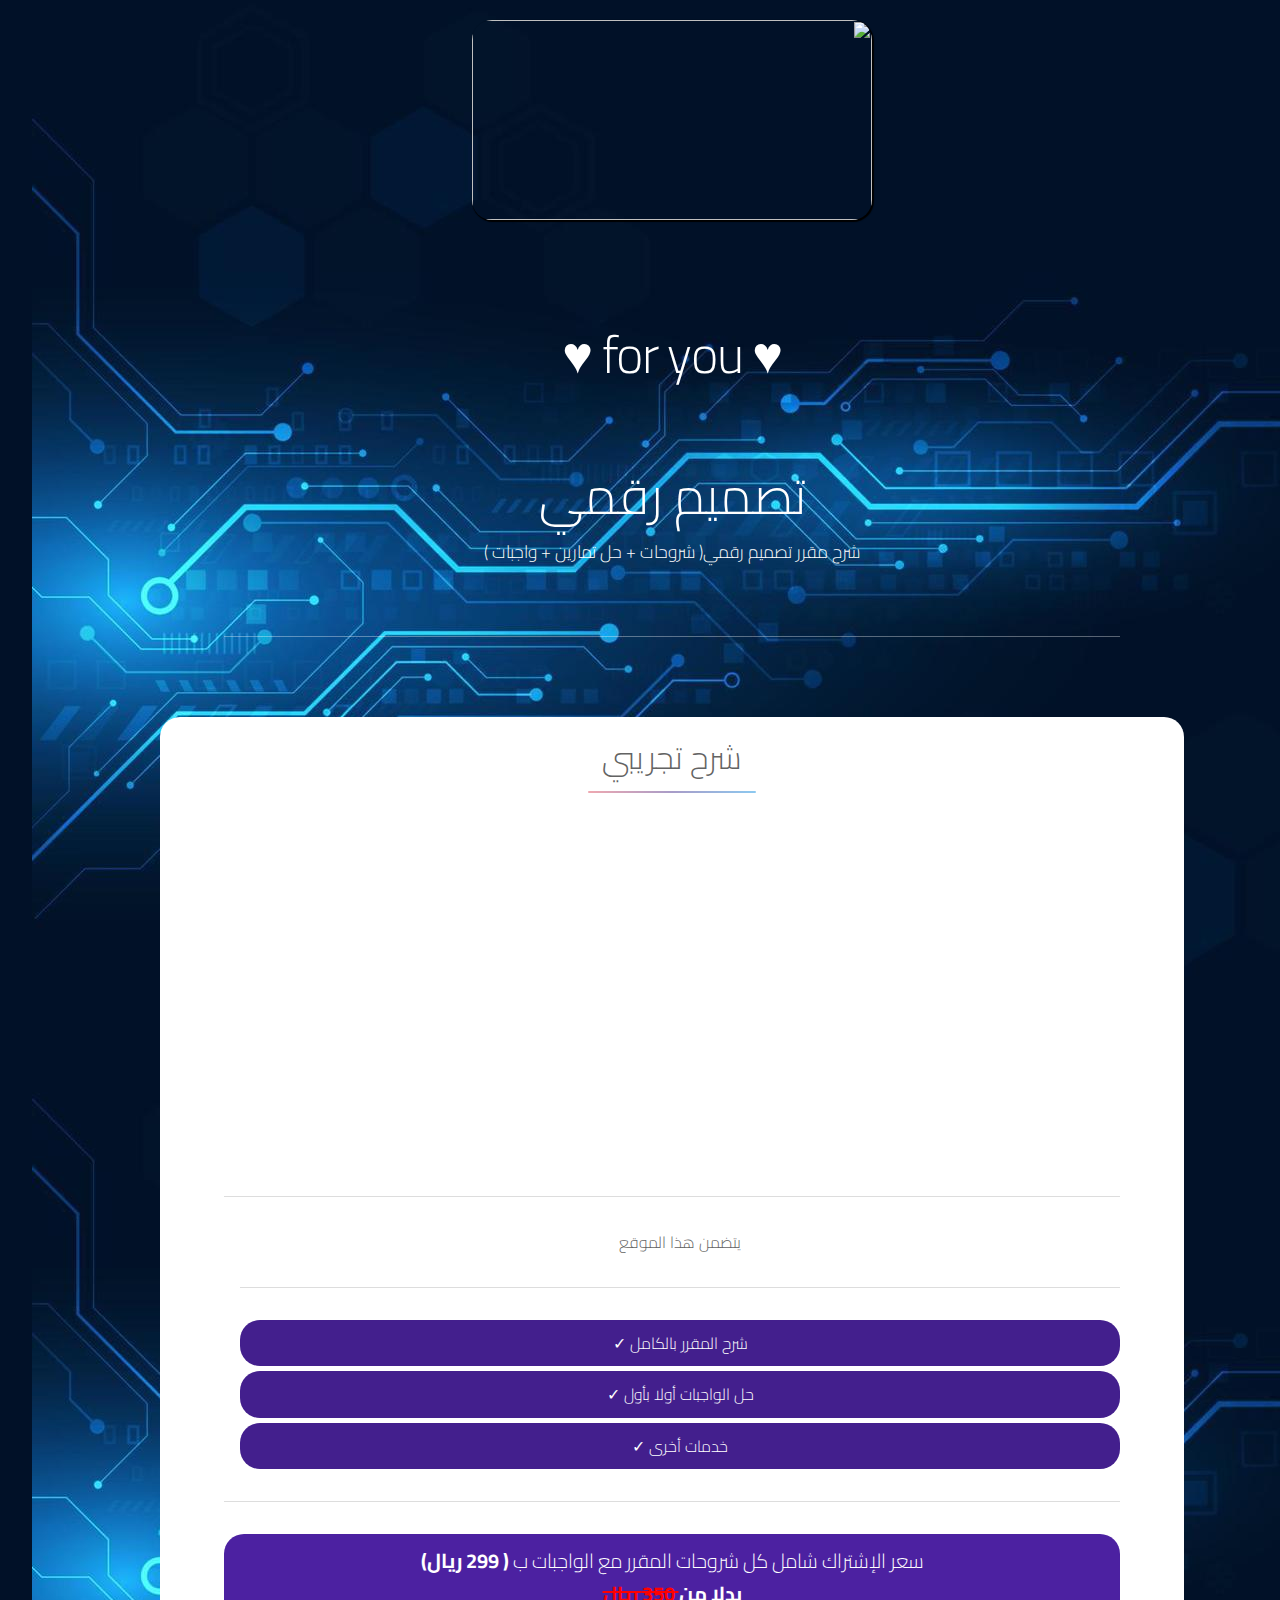
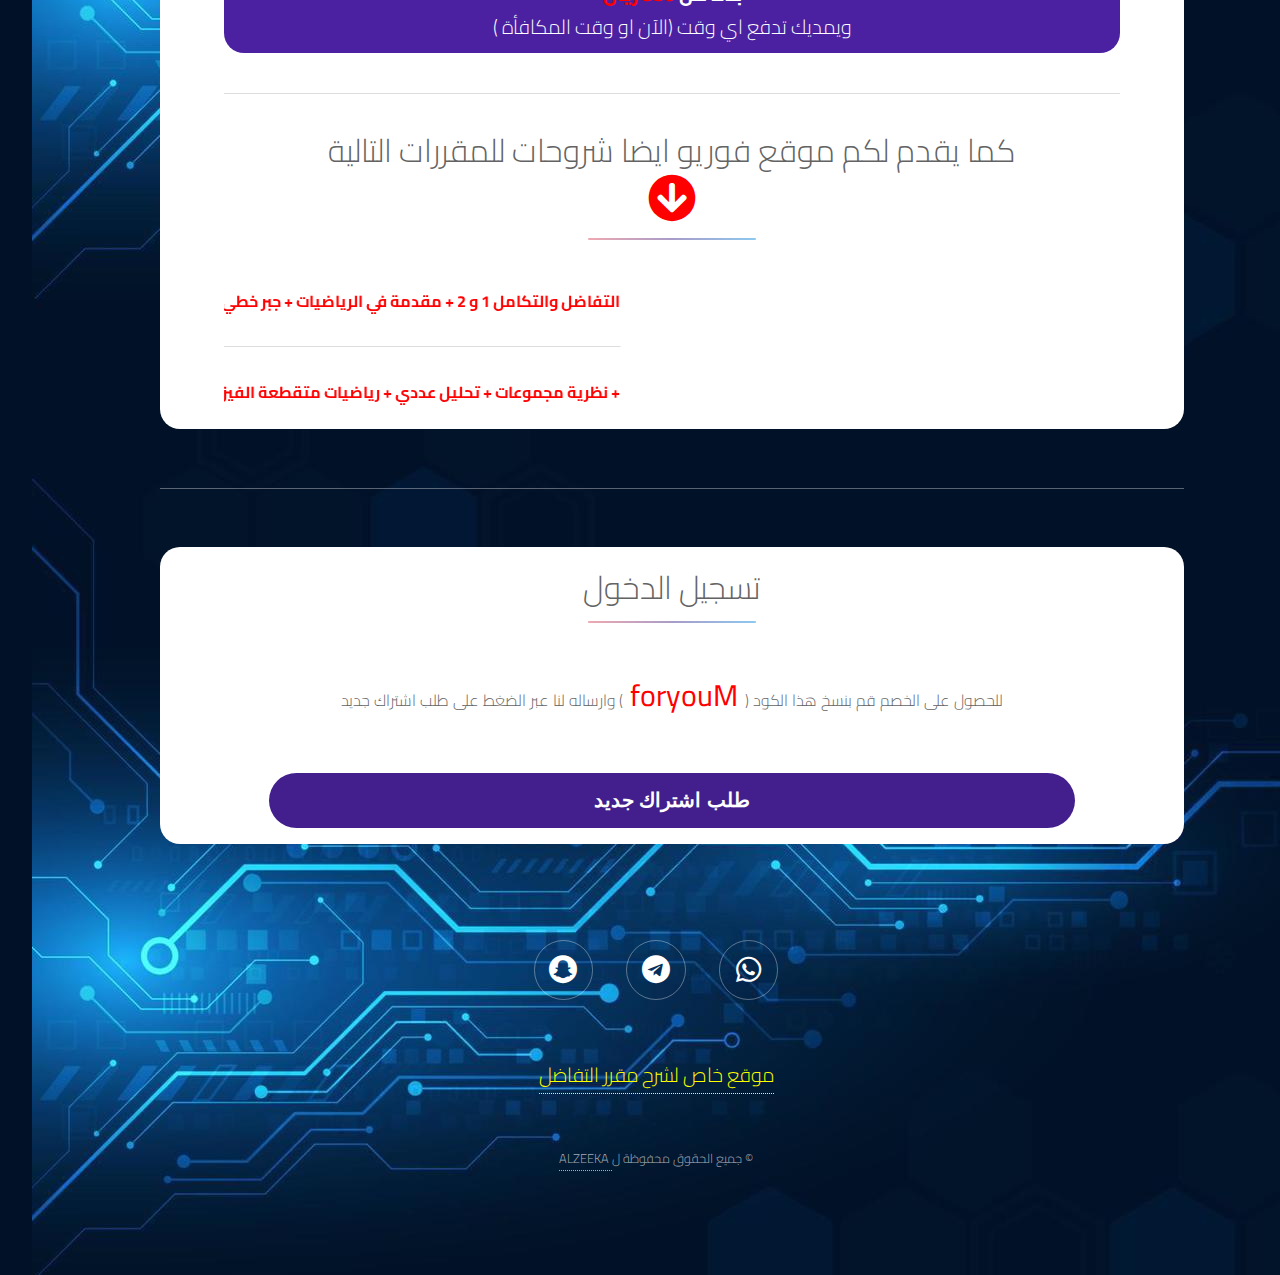
==== index.html @ 3fffd461 "Update index.html" ====
<!DOCTYPE HTML>
<html dir="rtl" lang="ar">

<!-- Mirrored from mazn.co/introtops/login.php by HTTrack Website Copier/3.x [XR&CO'2014], Fri, 17 Mar 2023 20:26:10 GMT -->
<!-- Added by HTTrack --><meta http-equiv="content-type" content="text/html;charset=UTF-8" /><!-- /Added by HTTrack -->
<head><meta http-equiv="Content-Type" content="text/html; charset=utf-8">
<title>تصميم رقمي   | for you &#x2665;</title>

<meta property="og:description" content="(شرح مقرر تصميم رقمي ( شروحات + حل تمارين + واجبات ">
<meta property="og:title"content="(شرح مقرر تصميم رقمي ( شروحات + حل تمارين + واجبات ">



<meta name="twitter:description" content="  شرح مقرر تصميم رقمي  شروحات + حل تمارين + واجبات ">

<link rel="stylesheet" href="assets/css/maind28d.css?v=1.8" />
<link rel="stylesheet" href="../../cdnjs.cloudflare.com/ajax/libs/animate.css/3.7.2/animate.min.css">
<link rel="stylesheet" href="assets/css/noscript.css" />
<noscript><link rel="stylesheet" href="assets/css/noscript.css" /></noscript>
<script src="assets/js/sweetalert2.all.min.js"></script>
<style>
			.swal2-styled {
				margin: .3125em;
    			padding: 0em 77px;
			}
			.swal2-styled.swal2-confirm {
				border-radius: 50px;
				background-color: #431f8d;
				font-family: 'Cairo', sans-serif;
			}
			.swal2-styled.swal2-cancel {
				border-radius: 50px;
				font-family: 'Cairo', sans-serif;
}
.swal2-popup {
    border-radius: 28px;
}.swal2-styled:focus {

    box-shadow: 0 0 0 2px #fff, 0 0 0 4px rgba(60, 31, 99, 0.4);
}
.swal2-title {
    letter-spacing: -1px;
	margin: 0 0 0em;
}
.swal2-actions {
    margin: 1em auto 0;
}
input[type="checkbox"] + label:before, input[type="radio"] + label:before {
    right: 0;
    line-height: 2.0625em;
    position: absolute;
    text-align: center;
    top: 0;
}
input[type="checkbox"] + label, input[type="radio"] + label {
    padding-right: 2.4em;
    padding-left: 0.75em;

}

#login{
    -webkit-transition: all 0.5s ease;
    -moz-transition: all 0.5s ease;
    -o-transition: all 0.5s ease;
    transition: all 0.5s ease;
}
	
	
	.container{
    width: 100%;
    height: 100vh;
    display: flex;
    justify-content: center;
    align-items: center;
    background: darkslategray;


}

.btn-send{
    border: 0;
    background: white;
    border-radius: 50px;
    padding: 10px 60px;
    cursor: pointer;

}
.card{
    background: rgb(255, 253, 161);
    border-radius: 20px;
    box-shadow: 1px 1px 1px 1px black;
    padding: 1em;
    position: absolute;
    top:-100%;
    left: 50%;
    text-align: center;
    width: 90%;
    transform: translate(-50%,-50%);
    transition: all .5s;
    opacity: 0;
}

.card.open{
    opacity: 1;
    top: 280%;
    transition-property: top;
  transition-duration: 0.5s;
  transition-delay: 0.5s;
}

.card.close{
    opacity: 0;
    top: -50%;
    
}
.card img{
    width: 100px;
    height: 100px;
    border-radius: 20px;
    margin-top: -50px;

}

.card h2{
    font-size: 22px;
    font-weight: bold;
    margin-bottom: 5px;
}
.card .btn-close{
width: 100%;
border-radius: 50px;
border: 0px;
padding: 15px;
margin-top: 20px;
background: aquamarine;
color: white;
cursor: pointer;

}

		</style>
</head>
<body class="is-preload">
<div style="text-align: center;margin-top: 20px;"><img style="border-radius: 20px;height: 200px;width: 400px;border: 0px;box-shadow: 1px 1px 1px 1px black;" src="https://getlogovector.com/wp-content/uploads/2019/08/kingdom-of-saudi-arabia-vision-2030-logo-vector.png" alt="">
</div>
<div id="wrapper">

<header id="header" class="alt">
<h1 class="logo">    &#x2665;   for you    &#x2665;</h1>
<h1>تصميم رقمي</h1>
<h4>شرح مقرر تصميم رقمي( شروحات + حل تمارين + واجبات )</h4><br><hr>
</header>


<div id="main">
    <section id="content" class="main">


        <section class="main special">
            <header class="major">
            <h2>شرح تجريبي</h2>
            </header>
            <iframe width="560" height="315" style="max-width:94%;" src="https://www.youtube.com/embed/YHFhmaIu43k" title="YouTube video player" frameborder="0" allow="accelerometer; autoplay; clipboard-write; encrypted-media; gyroscope; picture-in-picture; web-share" allowfullscreen></iframe>
            <br><hr>
            <ul class="list">
                <summary>يتضمن هذا الموقع </summary><hr>
                
                <li style="padding:10px;">شرح المقرر بالكامل &#x2713;</li>
                <li  style="padding:10px;">حل الواجبات أولا بأول &#x2713;</li>
                <li  style="padding:10px;">خدمات أخرى &#x2713;</li>
               
                <li></li>
            </ul><hr>
            <p class="price" style="padding:10px;">سعر الإشتراك شامل كل شروحات المقرر مع الواجبات ب <span>(   299 ريال) <br> بدلا من<del style="color: red;"> 350 ريال  </del> </span> <br>ويمديك تدفع اي وقت  (الآن او وقت المكافأة ) </p>
		 <hr>
            <header class="major">
                <h2> كما يقدم لكم موقع فوريو ايضا شروحات للمقررات التالية <br> <i class="fa fa-arrow-circle-down" style="font-size:48px;color:red"></i></h2>
                </header>
                <div align="center"  class="logo4">
                <font color="#D4002E"><marquee scrollamount="3" direction="right" bgcolor="#FFFFFF">
                    <b style="color:
                    red;font-weight: bold;">       التفاضل والتكامل 1 و 2   + مقدمة في الرياضيات  + جبر خطي + معادلات تفاضلية <hr style="color: red;">+ نظرية مجموعات + تحليل عددي + رياضيات متقطعة  الفيزياء  +   .......................
                    </b></marquee> <br>
            
                </font>
                </div>
            							
            </section>
        </section></div><br><hr><br>
<div id="main">       
<section id="content" class="main">


   

    
<section class="main special">
<header class="major">
<h2>تسجيل الدخول</h2>
</header>
<span  >للحصول على الخصم قم بنسخ هذا الكود (<strong style="color:
red;font-size: 30px;"> foryouM </strong>) وارساله لنا عبر الضغط على طلب اشتراك  جديد</span><br><br><br>







<div class="col-12">


<button style="display: block;margin: auto;width: 90%;font-weight: bold;font-size: 20px;" class="button primary fit "  onclick="show_pup()"> طلب اشتراك جديد</button>
<div class="card" id="pup">
    <img src="https://icon-library.com/images/emoji-icon-png/emoji-icon-png-1.jpg" alt="">
    <h2>هلا والله</h2>
    <p><span  >للحصول على الخصم قم بنسخ هذا الكود (<strong style="color:
        red;font-size: 30px;"> Zforyou </strong>) وارساله لنا عبر الضغط على إشتراك   </span></p>
    <!--<button class="btn-close">إرسال </button>-->
    <a href="https://wa.me/qr/23PJHZ6DTHWRP1" style="display: block;margin: auto;width: 90%;background: #431f8d;color: white;padding:10px;border-radius: 20px;font-weight: bold;">إشتراك</a><br>
    <button style="display: block;margin: auto;width: 90%;background: #431f8d;color: white;padding:10px;border-radius: 20px;font-weight: bold;text-align: center;" class="button primary fit "  onclick="hiad_pup()"> إالغاء  </button>
</div>
</div>
</div>

</section>

</section>
</div>

<footer id="footer">
<ul class="icons copyright">
<li><a href="https://wa.me/qr/23PJHZ6DTHWRP1" class="icon brands fa-whatsapp alt"><span class="label">whatsapp</span></a></li>
<li><a href="https://instagram.com/itsmaz1n" class="icon brands fa-telegram alt"><span class="label">Instagram</span></a></li>
<li><a href="https://snapchat.com/add/itsMaz1n" class="icon brands fa-snapchat alt"><span class="label">Snapchat</span></a></li>
</ul><br>
	<li class="copyright"><a href="math/index.html"  style="font-size:20px;color:yellow;margin: auto;" >موقع خاص لشرح مقرر التفاضل</a></li>

<li class="copyright">&copy;  جميع الحقوق محفوظة ل<a  href="https://wa.me/qr/23PJHZ6DTHWRP1" style="text-decoration: none;"> ALZEEKA</a></li>
										
</footer>
</div>
<script>
    function show_pup(){
        document.getElementById('pup').classList.add('open');
        document.getElementById('pup').classList.remove('close');


    }

    function hiad_pup(){
        document.getElementById('pup').classList.add('close');
        document.getElementById('pup').classList.remove('open');


    }
</script>
<script src="assets/js/jquery.min.js"></script>
<script src="assets/js/jquery.scrollex.min.js"></script>
<script src="assets/js/jquery.scrolly.min.js"></script>
<script src="assets/js/browser.min.js"></script>
<script src="assets/js/breakpoints.min.js"></script>
<script src="assets/js/util.js"></script>
<script src="assets/js/main.js"></script>
<script>


$(function() {
$('[name="agree-human"]').change(function()
      {
        if ($(this).is(':checked')) {
           $( '[name="submit"]' ).removeClass( "disabled" );
        };
        if (!$(this).is(':checked')) {
           
           $( '[name="submit"]' ).addClass( "disabled" );
        };
      });
});


</script>
</body>

<!-- Mirrored from mazn.co/introtops/login.php by HTTrack Website Copier/3.x [XR&CO'2014], Fri, 17 Mar 2023 20:26:27 GMT -->
</html>
---- assets/css/maind28d.css ----
@import "fontawesome-all.min.css";@import 'https://fonts.googleapis.com/css?family=Cairo&amp;display=swap';html,body,div,span,applet,object,iframe,h1,h2,h3,h4,h5,h6,p,blockquote,pre,a,abbr,acronym,address,big,cite,code,del,dfn,em,img,ins,kbd,q,s,samp,small,strike,strong,sub,sup,tt,var,b,u,i,center,dl,dt,dd,ol,ul,li,fieldset,form,label,legend,table,caption,tbody,tfoot,thead,tr,th,td,article,aside,canvas,details,embed,figure,figcaption,footer,header,hgroup,menu,nav,output,ruby,section,summary,time,mark,audio,video{margin:0;padding:0;border:0;font-size:100%;font:inherit;vertical-align:baseline}article,aside,details,figcaption,figure,footer,header,hgroup,menu,nav,section{display:block}body{line-height:1}iframe{-moz-border-radius:12px!important;-webkit-border-radius:12px!important;-ms-border-radius:12px!important;border-radius:16px!important}ol,ul{list-style:none}blockquote,q{quotes:none}blockquote:before,blockquote:after,q:before,q:after{content:'';content:none}table{border-collapse:collapse;border-spacing:0}body{-webkit-text-size-adjust:none}mark{background-color:transparent;color:inherit}input::-moz-focus-inner{border:0;padding:0}input,select,textarea{-moz-appearance:none;-webkit-appearance:none;-ms-appearance:none;appearance:none}@-ms-viewport{width:device-width;}body{-ms-overflow-style:scrollbar}@media screen and (max-width:480px){html,body{min-width:320px}}html{box-sizing:border-box}*,*:before,*:after{box-sizing:inherit}body{background-color:#aaa;background-image:url(images/overlay.png),-moz-linear-gradient(45deg,#1b112d 15%,#451f90 85%);background-image:url(images/overlay.png),-webkit-linear-gradient(45deg,#1b112d 15%,#451f90 85%);background-image:url(images/overlay.png),-ms-linear-gradient(45deg,#1b112d 15%,#451f90 85%);background-image:url(images/overlay.png),linear-gradient(45deg,#1b112d 15%,#451f90 85%)}body.is-preload *,body.is-preload *:before,body.is-preload *:after{-moz-animation:none!important;-webkit-animation:none!important;-ms-animation:none!important;animation:none!important;-moz-transition:none!important;-webkit-transition:none!important;-ms-transition:none!important;transition:none!important}body{background-color:#aaa;color:rgba(255,255,255,.65)}body,input,select,textarea{font-family:cairo,sans-serif;font-size:17pt;font-weight:300;line-height:1.65}@media screen and (max-width:1680px){body,input,select,textarea{font-size:14pt}}@media screen and (max-width:1280px){body,input,select,textarea{font-size:12pt}}@media screen and (max-width:360px){body,input,select,textarea{font-size:11pt}}a{-moz-transition:color .2s ease,border-bottom .2s ease;-webkit-transition:color .2s ease,border-bottom .2s ease;-ms-transition:color .2s ease,border-bottom .2s ease;transition:color .2s ease,border-bottom .2s ease;text-decoration:none;border-bottom:dotted 1px;color:inherit}a:hover{border-bottom-color:transparent}strong,b{font-weight:400}em,i{font-style:italic}p{margin:0 0 2em}p.content{-moz-columns:20em 2;-webkit-columns:20em 2;-ms-columns:20em 2;columns:20em 2;-moz-column-gap:2em;-webkit-column-gap:2em;-ms-column-gap:2em;column-gap:2em;text-align:justify}h1,h2,h3,h4,h5,h6{font-weight:300;line-height:1.5;margin:0 0 .7em;letter-spacing:-.025em}h1 a,h2 a,h3 a,h4 a,h5 a,h6 a{color:inherit;text-decoration:none}h1{font-size:2.5em;line-height:1.2}h2{font-size:1.5em}h3{font-size:1.25em}h4{font-size:1.1em}h5{font-size:.9em}h6{font-size:.7em}@media screen and (max-width:736px){h1{font-size:2em}}sub{font-size:.8em;position:relative;top:.5em}sup{font-size:.8em;position:relative;top:-.5em}blockquote{border-left:solid 4px;font-style:italic;margin:0 0 2em;padding:.5em 0 .5em 2em}code{border-radius:8px;border:solid 1px;font-family:courier new,monospace;font-size:.9em;margin:0 .25em;padding:.25em .65em}pre{-webkit-overflow-scrolling:touch;font-family:courier new,monospace;font-size:.9em;margin:0 0 2em}pre code{display:block;line-height:1.75;padding:1em 1.5em;overflow-x:auto}hr{border:0;border-bottom:solid 1px;margin:2em 0}hr.major{margin:3em 0}.align-left{text-align:left}.align-center{text-align:center}.align-right{text-align:right}input,select,textarea{color:#fff}a:hover{color:#fff}strong,b{color:#fff}h1,h2,h3,h4,h5,h6{color:#fff}blockquote{border-left-color:rgba(255,255,255,.35)}code{background:rgba(255,255,255,.075);border-color:rgba(255,255,255,.35)}hr{border-bottom-color:rgba(255,255,255,.35)}.row{display:flex;flex-wrap:wrap;box-sizing:border-box;align-items:stretch}.row>*{box-sizing:border-box}.row.gtr-uniform>*>:last-child{margin-bottom:0}.row.aln-left{justify-content:flex-start}.row.aln-center{justify-content:center}.row.aln-right{justify-content:flex-end}.row.aln-top{align-items:flex-start}.row.aln-middle{align-items:center}.row.aln-bottom{align-items:flex-end}.row>.imp{order:-1}.row>.col-1{width:8.33333%}.row>.off-1{margin-left:8.33333%}.row>.col-2{width:16.66667%}.row>.off-2{margin-left:16.66667%}.row>.col-3{width:25%}.row>.off-3{margin-left:25%}.row>.col-4{width:33.33333%}.row>.off-4{margin-left:33.33333%}.row>.col-5{width:41.66667%}.row>.off-5{margin-left:41.66667%}.row>.col-6{width:50%}.row>.off-6{margin-left:50%}.row>.col-7{width:58.33333%}.row>.off-7{margin-left:58.33333%}.row>.col-8{width:66.66667%}.row>.off-8{margin-left:66.66667%}.row>.col-9{width:75%}.row>.off-9{margin-left:75%}.row>.col-10{width:83.33333%}.row>.off-10{margin-left:83.33333%}.row>.col-11{width:91.66667%}.row>.off-11{margin-left:91.66667%}.row>.col-12{width:100%}.row>.off-12{margin-left:100%}.row.gtr-0{margin-top:0;margin-left:0}.row.gtr-0>*{padding:0 0 0 0}.row.gtr-0.gtr-uniform{margin-top:0}.row.gtr-0.gtr-uniform>*{padding-top:0}.row.gtr-25{margin-top:0;margin-left:-.375em}.row.gtr-25>*{padding:0 0 0 .375em}.row.gtr-25.gtr-uniform{margin-top:-.375em}.row.gtr-25.gtr-uniform>*{padding-top:.375em}.row.gtr-50{margin-top:0;margin-left:-.75em}.row.gtr-50>*{padding:0 0 0 .75em}.row.gtr-50.gtr-uniform{margin-top:-.75em}.row.gtr-50.gtr-uniform>*{padding-top:.75em}.row{margin-top:0;margin-left:-1.5em}.row>*{padding:0 0 0 1.5em}.row.gtr-uniform{margin-top:-1.5em}.row.gtr-uniform>*{padding-top:1.5em}.row.gtr-150{margin-top:0;margin-left:-2.25em}.row.gtr-150>*{padding:0 0 0 2.25em}.row.gtr-150.gtr-uniform{margin-top:-2.25em}.row.gtr-150.gtr-uniform>*{padding-top:2.25em}.row.gtr-200{margin-top:0;margin-left:-3em}.row.gtr-200>*{padding:0 0 0 3em}.row.gtr-200.gtr-uniform{margin-top:-3em}.row.gtr-200.gtr-uniform>*{padding-top:3em}@media screen and (max-width:1680px){.row{display:flex;flex-wrap:wrap;box-sizing:border-box;align-items:stretch}.row>*{box-sizing:border-box}.row.gtr-uniform>*>:last-child{margin-bottom:0}.row.aln-left{justify-content:flex-start}.row.aln-center{justify-content:center}.row.aln-right{justify-content:flex-end}.row.aln-top{align-items:flex-start}.row.aln-middle{align-items:center}.row.aln-bottom{align-items:flex-end}.row>.imp-xlarge{order:-1}.row>.col-1-xlarge{width:8.33333%}.row>.off-1-xlarge{margin-left:8.33333%}.row>.col-2-xlarge{width:16.66667%}.row>.off-2-xlarge{margin-left:16.66667%}.row>.col-3-xlarge{width:25%}.row>.off-3-xlarge{margin-left:25%}.row>.col-4-xlarge{width:33.33333%}.row>.off-4-xlarge{margin-left:33.33333%}.row>.col-5-xlarge{width:41.66667%}.row>.off-5-xlarge{margin-left:41.66667%}.row>.col-6-xlarge{width:50%}.row>.off-6-xlarge{margin-left:50%}.row>.col-7-xlarge{width:58.33333%}.row>.off-7-xlarge{margin-left:58.33333%}.row>.col-8-xlarge{width:66.66667%}.row>.off-8-xlarge{margin-left:66.66667%}.row>.col-9-xlarge{width:75%}.row>.off-9-xlarge{margin-left:75%}.row>.col-10-xlarge{width:83.33333%}.row>.off-10-xlarge{margin-left:83.33333%}.row>.col-11-xlarge{width:91.66667%}.row>.off-11-xlarge{margin-left:91.66667%}.row>.col-12-xlarge{width:100%}.row>.off-12-xlarge{margin-left:100%}.row.gtr-0{margin-top:0;margin-left:0}.row.gtr-0>*{padding:0 0 0 0}.row.gtr-0.gtr-uniform{margin-top:0}.row.gtr-0.gtr-uniform>*{padding-top:0}.row.gtr-25{margin-top:0;margin-left:-.375em}.row.gtr-25>*{padding:0 0 0 .375em}.row.gtr-25.gtr-uniform{margin-top:-.375em}.row.gtr-25.gtr-uniform>*{padding-top:.375em}.row.gtr-50{margin-top:0;margin-left:-.75em}.row.gtr-50>*{padding:0 0 0 .75em}.row.gtr-50.gtr-uniform{margin-top:-.75em}.row.gtr-50.gtr-uniform>*{padding-top:.75em}.row{margin-top:0;margin-left:-1.5em}.row>*{padding:0 0 0 1.5em}.row.gtr-uniform{margin-top:-1.5em}.row.gtr-uniform>*{padding-top:1.5em}.row.gtr-150{margin-top:0;margin-left:-2.25em}.row.gtr-150>*{padding:0 0 0 2.25em}.row.gtr-150.gtr-uniform{margin-top:-2.25em}.row.gtr-150.gtr-uniform>*{padding-top:2.25em}.row.gtr-200{margin-top:0;margin-left:-3em}.row.gtr-200>*{padding:0 0 0 3em}.row.gtr-200.gtr-uniform{margin-top:-3em}.row.gtr-200.gtr-uniform>*{padding-top:3em}}@media screen and (max-width:1280px){.row{display:flex;flex-wrap:wrap;box-sizing:border-box;align-items:stretch}.row>*{box-sizing:border-box}.row.gtr-uniform>*>:last-child{margin-bottom:0}.row.aln-left{justify-content:flex-start}.row.aln-center{justify-content:center}.row.aln-right{justify-content:flex-end}.row.aln-top{align-items:flex-start}.row.aln-middle{align-items:center}.row.aln-bottom{align-items:flex-end}.row>.imp-large{order:-1}.row>.col-1-large{width:8.33333%}.row>.off-1-large{margin-left:8.33333%}.row>.col-2-large{width:16.66667%}.row>.off-2-large{margin-left:16.66667%}.row>.col-3-large{width:25%}.row>.off-3-large{margin-left:25%}.row>.col-4-large{width:33.33333%}.row>.off-4-large{margin-left:33.33333%}.row>.col-5-large{width:41.66667%}.row>.off-5-large{margin-left:41.66667%}.row>.col-6-large{width:50%}.row>.off-6-large{margin-left:50%}.row>.col-7-large{width:58.33333%}.row>.off-7-large{margin-left:58.33333%}.row>.col-8-large{width:66.66667%}.row>.off-8-large{margin-left:66.66667%}.row>.col-9-large{width:75%}.row>.off-9-large{margin-left:75%}.row>.col-10-large{width:83.33333%}.row>.off-10-large{margin-left:83.33333%}.row>.col-11-large{width:91.66667%}.row>.off-11-large{margin-left:91.66667%}.row>.col-12-large{width:100%}.row>.off-12-large{margin-left:100%}.row.gtr-0{margin-top:0;margin-left:0}.row.gtr-0>*{padding:0 0 0 0}.row.gtr-0.gtr-uniform{margin-top:0}.row.gtr-0.gtr-uniform>*{padding-top:0}.row.gtr-25{margin-top:0;margin-left:-.375em}.row.gtr-25>*{padding:0 0 0 .375em}.row.gtr-25.gtr-uniform{margin-top:-.375em}.row.gtr-25.gtr-uniform>*{padding-top:.375em}.row.gtr-50{margin-top:0;margin-left:-.75em}.row.gtr-50>*{padding:0 0 0 .75em}.row.gtr-50.gtr-uniform{margin-top:-.75em}.row.gtr-50.gtr-uniform>*{padding-top:.75em}.row{margin-top:0;margin-left:-1.5em}.row>*{padding:0 0 0 1.5em}.row.gtr-uniform{margin-top:-1.5em}.row.gtr-uniform>*{padding-top:1.5em}.row.gtr-150{margin-top:0;margin-left:-2.25em}.row.gtr-150>*{padding:0 0 0 2.25em}.row.gtr-150.gtr-uniform{margin-top:-2.25em}.row.gtr-150.gtr-uniform>*{padding-top:2.25em}.row.gtr-200{margin-top:0;margin-left:-3em}.row.gtr-200>*{padding:0 0 0 3em}.row.gtr-200.gtr-uniform{margin-top:-3em}.row.gtr-200.gtr-uniform>*{padding-top:3em}}@media screen and (max-width:980px){.row{display:flex;flex-wrap:wrap;box-sizing:border-box;align-items:stretch}.row>*{box-sizing:border-box}.row.gtr-uniform>*>:last-child{margin-bottom:0}.row.aln-left{justify-content:flex-start}.row.aln-center{justify-content:center}.row.aln-right{justify-content:flex-end}.row.aln-top{align-items:flex-start}.row.aln-middle{align-items:center}.row.aln-bottom{align-items:flex-end}.row>.imp-medium{order:-1}.row>.col-1-medium{width:8.33333%}.row>.off-1-medium{margin-left:8.33333%}.row>.col-2-medium{width:16.66667%}.row>.off-2-medium{margin-left:16.66667%}.row>.col-3-medium{width:25%}.row>.off-3-medium{margin-left:25%}.row>.col-4-medium{width:33.33333%}.row>.off-4-medium{margin-left:33.33333%}.row>.col-5-medium{width:41.66667%}.row>.off-5-medium{margin-left:41.66667%}.row>.col-6-medium{width:50%}.row>.off-6-medium{margin-left:50%}.row>.col-7-medium{width:58.33333%}.row>.off-7-medium{margin-left:58.33333%}.row>.col-8-medium{width:66.66667%}.row>.off-8-medium{margin-left:66.66667%}.row>.col-9-medium{width:75%}.row>.off-9-medium{margin-left:75%}.row>.col-10-medium{width:83.33333%}.row>.off-10-medium{margin-left:83.33333%}.row>.col-11-medium{width:91.66667%}.row>.off-11-medium{margin-left:91.66667%}.row>.col-12-medium{width:100%}.row>.off-12-medium{margin-left:100%}.row.gtr-0{margin-top:0;margin-left:0}.row.gtr-0>*{padding:0 0 0 0}.row.gtr-0.gtr-uniform{margin-top:0}.row.gtr-0.gtr-uniform>*{padding-top:0}.row.gtr-25{margin-top:0;margin-left:-.375em}.row.gtr-25>*{padding:0 0 0 .375em}.row.gtr-25.gtr-uniform{margin-top:-.375em}.row.gtr-25.gtr-uniform>*{padding-top:.375em}.row.gtr-50{margin-top:0;margin-left:-.75em}.row.gtr-50>*{padding:0 0 0 .75em}.row.gtr-50.gtr-uniform{margin-top:-.75em}.row.gtr-50.gtr-uniform>*{padding-top:.75em}.row{margin-top:0;margin-left:-1.5em}.row>*{padding:0 0 0 1.5em}.row.gtr-uniform{margin-top:-1.5em}.row.gtr-uniform>*{padding-top:1.5em}.row.gtr-150{margin-top:0;margin-left:-2.25em}.row.gtr-150>*{padding:0 0 0 2.25em}.row.gtr-150.gtr-uniform{margin-top:-2.25em}.row.gtr-150.gtr-uniform>*{padding-top:2.25em}.row.gtr-200{margin-top:0;margin-left:-3em}.row.gtr-200>*{padding:0 0 0 3em}.row.gtr-200.gtr-uniform{margin-top:-3em}.row.gtr-200.gtr-uniform>*{padding-top:3em}}@media screen and (max-width:736px){.row{display:flex;flex-wrap:wrap;box-sizing:border-box;align-items:stretch}.row>*{box-sizing:border-box}.row.gtr-uniform>*>:last-child{margin-bottom:0}.row.aln-left{justify-content:flex-start}.row.aln-center{justify-content:center}.row.aln-right{justify-content:flex-end}.row.aln-top{align-items:flex-start}.row.aln-middle{align-items:center}.row.aln-bottom{align-items:flex-end}.row>.imp-small{order:-1}.row>.col-1-small{width:8.33333%}.row>.off-1-small{margin-left:8.33333%}.row>.col-2-small{width:16.66667%}.row>.off-2-small{margin-left:16.66667%}.row>.col-3-small{width:25%}.row>.off-3-small{margin-left:25%}.row>.col-4-small{width:33.33333%}.row>.off-4-small{margin-left:33.33333%}.row>.col-5-small{width:41.66667%}.row>.off-5-small{margin-left:41.66667%}.row>.col-6-small{width:50%}.row>.off-6-small{margin-left:50%}.row>.col-7-small{width:58.33333%}.row>.off-7-small{margin-left:58.33333%}.row>.col-8-small{width:66.66667%}.row>.off-8-small{margin-left:66.66667%}.row>.col-9-small{width:75%}.row>.off-9-small{margin-left:75%}.row>.col-10-small{width:83.33333%}.row>.off-10-small{margin-left:83.33333%}.row>.col-11-small{width:91.66667%}.row>.off-11-small{margin-left:91.66667%}.row>.col-12-small{width:100%}.row>.off-12-small{margin-left:100%}.row.gtr-0{margin-top:0;margin-left:0}.row.gtr-0>*{padding:0 0 0 0}.row.gtr-0.gtr-uniform{margin-top:0}.row.gtr-0.gtr-uniform>*{padding-top:0}.row.gtr-25{margin-top:0;margin-left:-.25em}.row.gtr-25>*{padding:0 0 0 .25em}.row.gtr-25.gtr-uniform{margin-top:-.25em}.row.gtr-25.gtr-uniform>*{padding-top:.25em}.row.gtr-50{margin-top:0;margin-left:-.5em}.row.gtr-50>*{padding:0 0 0 .5em}.row.gtr-50.gtr-uniform{margin-top:-.5em}.row.gtr-50.gtr-uniform>*{padding-top:.5em}.row{margin-top:0;margin-left:-1em}.row>*{padding:0 0 0 1em}.row.gtr-uniform{margin-top:-1em}.row.gtr-uniform>*{padding-top:1em}.row.gtr-150{margin-top:0;margin-left:-1.5em}.row.gtr-150>*{padding:0 0 0 1.5em}.row.gtr-150.gtr-uniform{margin-top:-1.5em}.row.gtr-150.gtr-uniform>*{padding-top:1.5em}.row.gtr-200{margin-top:0;margin-left:-2em}.row.gtr-200>*{padding:0 0 0 2em}.row.gtr-200.gtr-uniform{margin-top:-2em}.row.gtr-200.gtr-uniform>*{padding-top:2em}}@media screen and (max-width:480px){.row{display:flex;flex-wrap:wrap;box-sizing:border-box;align-items:stretch}.row>*{box-sizing:border-box}.row.gtr-uniform>*>:last-child{margin-bottom:0}.row.aln-left{justify-content:flex-start}.row.aln-center{justify-content:center}.row.aln-right{justify-content:flex-end}.row.aln-top{align-items:flex-start}.row.aln-middle{align-items:center}.row.aln-bottom{align-items:flex-end}.row>.imp-xsmall{order:-1}.row>.col-1-xsmall{width:8.33333%}.row>.off-1-xsmall{margin-left:8.33333%}.row>.col-2-xsmall{width:16.66667%}.row>.off-2-xsmall{margin-left:16.66667%}.row>.col-3-xsmall{width:25%}.row>.off-3-xsmall{margin-left:25%}.row>.col-4-xsmall{width:33.33333%}.row>.off-4-xsmall{margin-left:33.33333%}.row>.col-5-xsmall{width:41.66667%}.row>.off-5-xsmall{margin-left:41.66667%}.row>.col-6-xsmall{width:50%}.row>.off-6-xsmall{margin-left:50%}.row>.col-7-xsmall{width:58.33333%}.row>.off-7-xsmall{margin-left:58.33333%}.row>.col-8-xsmall{width:66.66667%}.row>.off-8-xsmall{margin-left:66.66667%}.row>.col-9-xsmall{width:75%}.row>.off-9-xsmall{margin-left:75%}.row>.col-10-xsmall{width:83.33333%}.row>.off-10-xsmall{margin-left:83.33333%}.row>.col-11-xsmall{width:91.66667%}.row>.off-11-xsmall{margin-left:91.66667%}.row>.col-12-xsmall{width:100%}.row>.off-12-xsmall{margin-left:100%}.row.gtr-0{margin-top:0;margin-left:0}.row.gtr-0>*{padding:0 0 0 0}.row.gtr-0.gtr-uniform{margin-top:0}.row.gtr-0.gtr-uniform>*{padding-top:0}.row.gtr-25{margin-top:0;margin-left:-.3125em}.row.gtr-25>*{padding:0 0 0 .3125em}.row.gtr-25.gtr-uniform{margin-top:-.3125em}.row.gtr-25.gtr-uniform>*{padding-top:.3125em}.row.gtr-50{margin-top:0;margin-left:-.625em}.row.gtr-50>*{padding:0 0 0 .625em}.row.gtr-50.gtr-uniform{margin-top:-.625em}.row.gtr-50.gtr-uniform>*{padding-top:.625em}.row{margin-top:0;margin-left:-1.25em}.row>*{padding:0 0 0 1.25em}.row.gtr-uniform{margin-top:-1.25em}.row.gtr-uniform>*{padding-top:1.25em}.row.gtr-150{margin-top:0;margin-left:-1.875em}.row.gtr-150>*{padding:0 0 0 1.875em}.row.gtr-150.gtr-uniform{margin-top:-1.875em}.row.gtr-150.gtr-uniform>*{padding-top:1.875em}.row.gtr-200{margin-top:0;margin-left:-2.5em}.row.gtr-200>*{padding:0 0 0 2.5em}.row.gtr-200.gtr-uniform{margin-top:-2.5em}.row.gtr-200.gtr-uniform>*{padding-top:2.5em}}.box{border-radius:8px;border:solid;margin-bottom:2em;padding:1.5em}.box>:last-child,.box>:last-child>:last-child,.box>:last-child>:last-child>:last-child{margin-bottom:0}.box.alt{border:0;border-radius:0;padding:0}.box{border-color:rgba(255,255,255,.35)}input[type=submit],input[type=reset],input[type=button],button,.button{-moz-appearance:none;-webkit-appearance:none;-ms-appearance:none;appearance:none;-moz-transition:background-color .2s ease-in-out,color .2s ease-in-out;-webkit-transition:background-color .2s ease-in-out,color .2s ease-in-out;-ms-transition:background-color .2s ease-in-out,color .2s ease-in-out;transition:background-color .2s ease-in-out,color .2s ease-in-out;border-radius:35px;border:0;cursor:pointer;display:inline-block;font-weight:300;height:2.75em;line-height:2.75em;min-width:9.25em;padding:0 1.5em;text-align:center;text-decoration:none;white-space:nowrap}input[type=submit].icon,input[type=reset].icon,input[type=button].icon,button.icon,.button.icon{padding-left:1.35em}input[type=submit].icon:before,input[type=reset].icon:before,input[type=button].icon:before,button.icon:before,.button.icon:before{margin-right:.5em}input[type=submit].fit,input[type=reset].fit,input[type=button].fit,button.fit,.button.fit{width:100%}input[type=submit].small,input[type=reset].small,input[type=button].small,button.small,.button.small{font-size:.8em}input[type=submit].large,input[type=reset].large,input[type=button].large,button.large,.button.large{font-size:1.35em}input[type=submit].disabled,input[type=submit]:disabled,input[type=reset].disabled,input[type=reset]:disabled,input[type=button].disabled,input[type=button]:disabled,button.disabled,button:disabled,.button.disabled,.button:disabled{pointer-events:none;opacity:.25}@media screen and (max-width:736px){input[type=submit],input[type=reset],input[type=button],button,.button{min-width:0}}input[type=submit],input[type=reset],input[type=button],button,.button{background-color:transparent;box-shadow:inset 0 0 0 1px rgba(255,255,255,.35);color:#fff!important}input[type=submit]:hover,input[type=reset]:hover,input[type=button]:hover,button:hover,.button:hover{background-color:rgba(255,255,255,.075)}input[type=submit]:active,input[type=reset]:active,input[type=button]:active,button:active,.button:active{background-color:rgba(255,255,255,.2)}input[type=submit].icon:before,input[type=reset].icon:before,input[type=button].icon:before,button.icon:before,.button.icon:before{color:rgba(255,255,255,.5)}input[type=submit].primary,input[type=reset].primary,input[type=button].primary,button.primary,.button.primary{background-color:#431f8d;color:#fff!important;box-shadow:none}input[type=submit].primary:hover,input[type=reset].primary:hover,input[type=button].primary:hover,button.primary:hover,.button.primary:hover{background-color:#8766ca}input[type=submit].primary:active,input[type=reset].primary:active,input[type=button].primary:active,button.primary:active,.button.primary:active{background-color:#ac8ee7}input[type=submit].primary.icon:before,input[type=reset].primary.icon:before,input[type=button].primary.icon:before,button.primary.icon:before,.button.primary.icon:before{color:#fff!important}form{margin:0 0 2em}label{display:block;font-size:.9em;font-weight:400;margin:0 0 1em}input[type=text],input[type=password],input[type=email],select,textarea{-moz-appearance:none;-webkit-appearance:none;-ms-appearance:none;appearance:none;border-radius:8px;border:solid 1px;color:inherit;display:block;outline:0;padding:0 1em;text-decoration:none;width:100%}input[type=text]:invalid,input[type=password]:invalid,input[type=email]:invalid,select:invalid,textarea:invalid{box-shadow:none}select{background-size:1.25rem;background-repeat:no-repeat;background-position:calc(100% - 1rem) center;height:2.75em;padding-right:2.75em;text-overflow:ellipsis}select:focus::-ms-value{background-color:transparent}select::-ms-expand{display:none}input[type=text],input[type=password],input[type=email],select{height:2.75em}textarea{padding:.75em 1em}input[type=checkbox],input[type=radio]{-moz-appearance:none;-webkit-appearance:none;-ms-appearance:none;appearance:none;display:block;float:left;margin-right:-2em;opacity:0;width:1em;z-index:-1}input[type=checkbox]+label,input[type=radio]+label{text-decoration:none;cursor:pointer;display:inline-block;font-size:1em;font-weight:300;padding-left:2.4em;padding-right:.75em;position:relative}input[type=checkbox]+label:before,input[type=radio]+label:before{-moz-osx-font-smoothing:grayscale;-webkit-font-smoothing:antialiased;display:inline-block;font-style:normal;font-variant:normal;text-rendering:auto;line-height:1;text-transform:none!important;font-family:'font awesome 5 free';font-weight:900}input[type=checkbox]+label:before,input[type=radio]+label:before{border-radius:8px;border:solid 1px;content:'';display:inline-block;font-size:.8em;height:2.0625em;left:0;line-height:2.0625em;position:absolute;text-align:center;top:0;width:2.0625em}input[type=checkbox]:checked+label:before,input[type=radio]:checked+label:before{content:'\f00c'}input[type=checkbox]+label:before{border-radius:8px}input[type=radio]+label:before{border-radius:100%}::-webkit-input-placeholder{opacity:1}:-moz-placeholder{opacity:1}::-moz-placeholder{opacity:1}:-ms-input-placeholder{opacity:1}label{color:#fff}input[type=text],input[type=password],input[type=email],select,textarea{background-color:rgba(255,255,255,.075);border-color:rgba(255,255,255,.35)}input[type=text]:focus,input[type=password]:focus,input[type=email]:focus,select:focus,textarea:focus{border-color:#8cc9f0;box-shadow:0 0 0 1px #8cc9f0}select{background-image:url([data-uri])}select option{color:#fff;background:#935d8c}input[type=checkbox]+label,input[type=radio]+label{color:rgba(255,255,255,.65)}input[type=checkbox]+label:before,input[type=radio]+label:before{background:rgba(255,255,255,.075);border-color:rgba(255,255,255,.35)}input[type=checkbox]:checked+label:before,input[type=radio]:checked+label:before{background-color:#fff;border-color:#fff;color:#935d8c}input[type=checkbox]:focus+label:before,input[type=radio]:focus+label:before{border-color:#8cc9f0;box-shadow:0 0 0 1px #8cc9f0}::-webkit-input-placeholder{color:rgba(255,255,255,.5)!important}:-moz-placeholder{color:rgba(255,255,255,.5)!important}::-moz-placeholder{color:rgba(255,255,255,.5)!important}:-ms-input-placeholder{color:rgba(255,255,255,.5)!important}.formerize-placeholder{color:rgba(255,255,255,.5)!important}.icon{text-decoration:none;-moz-transition:background-color .2s ease-in-out,color .2s ease-in-out;-webkit-transition:background-color .2s ease-in-out,color .2s ease-in-out;-ms-transition:background-color .2s ease-in-out,color .2s ease-in-out;transition:background-color .2s ease-in-out,color .2s ease-in-out;border-bottom:none;position:relative}.icon:before{-moz-osx-font-smoothing:grayscale;-webkit-font-smoothing:antialiased;display:inline-block;font-style:normal;font-variant:normal;text-rendering:auto;line-height:1;text-transform:none!important;font-family:'font awesome 5 free';font-weight:400}.icon>.label{display:none}.icon:before{line-height:solid}.icon.solid:before{font-weight:900}.icon.brands:before{font-family:'font awesome 5 brands'}.icon.major{border:solid 1px;display:inline-block;border-radius:100%;padding:.65em;margin:0 0 2em;cursor:default}.icon.major:before{display:inline-block;font-size:6.25rem;width:2.25em;height:2.25em;line-height:2.2em;border-radius:100%;border:solid 1px;text-align:center}.icon.alt{display:inline-block;border:solid 1px;border-radius:100%}.icon.alt:before{display:block;font-size:2.25em;width:2em;height:2em;text-align:center;line-height:2em}.icon.style1{color:#efa8b0}.icon.style2{color:#c79cc8}.icon.style3{color:#a89cc8}.icon.style4{color:#9bb2e1}.icon.style5{color:#8cc9f0}.icon.style6{color:#657af1}.red{color:#f7274a}@media screen and (max-width:1680px){.icon.major:before{font-size:5.5rem}}@media screen and (max-width:1280px){.icon.major:before{font-size:4.75rem}}@media screen and (max-width:736px){.icon.major{margin:0 0 1.5em;padding:.35em}.icon.major:before{font-size:3.5rem}}.icon.major{border-color:rgba(255,255,255,.35)}.icon.major:before{border-color:rgba(255,255,255,.35)}.icon.alt{border-color:rgba(255,255,255,.35);color:#fff}.icon.alt:hover{background-color:rgba(255,255,255,.075)}.icon.alt:active{background-color:rgba(255,255,255,.2)}.image{border-radius:8px;border:0;display:inline-block;position:relative}.image img{border-radius:8px;display:block}.image.left,.image.right{max-width:40%}.image.left img,.image.right img{width:100%}.image.left{float:left;margin:0 1.5em 1em 0;top:.25em}.image.right{float:right;margin:0 0 1em 1.5em;top:.25em}.image.fit{display:block;margin:0 0 2em;width:100%}.image.fit img{width:100%}.image.main{display:block;margin:0 0 3em;width:100%}.image.main img{width:100%}ol{list-style:decimal;margin:0 0 2em;padding-left:1.25em}ol li{padding-left:.25em}ul{list-style:disc;margin:0 0 2em;padding-left:1em}ul li{padding-left:.5em}ul.alt{list-style:none;padding-left:0}ul.alt li{border-top:solid 1px;padding:.5em 0}ul.alt li:first-child{border-top:0;padding-top:0}dl{margin:0 0 2em}dl dt{display:block;font-weight:400;margin:0 0 1em}dl dd{margin-left:2em}dl.alt dt{display:block;width:3em;margin:0;clear:left;float:left}dl.alt dd{margin:0 0 .85em 5.5em}dl.alt:after{content:'';display:block;clear:both}ul.alt li{border-top-color:rgba(255,255,255,.35)}dl dt{color:#fff}ul.actions{display:-moz-flex;display:-webkit-flex;display:-ms-flex;display:flex;cursor:default;list-style:none;margin-left:-1em;padding-left:0}ul.actions li{padding:0;vertical-align:middle}ul.actions.special{-moz-justify-content:center;-webkit-justify-content:center;-ms-justify-content:center;justify-content:center;width:100%;margin-left:0}ul.actions.special li:first-child{padding-left:0}ul.actions.stacked{-moz-flex-direction:column;-webkit-flex-direction:column;-ms-flex-direction:column;flex-direction:column;margin-left:0}ul.actions.stacked li{padding:1.3em 0 0}ul.actions.stacked li:first-child{padding-top:0}ul.actions.fit{width:calc(100% + 1em)}ul.actions.fit li{-moz-flex-grow:1;-webkit-flex-grow:1;-ms-flex-grow:1;flex-grow:1;-moz-flex-shrink:1;-webkit-flex-shrink:1;-ms-flex-shrink:1;flex-shrink:1;width:100%}ul.actions.fit li>*{width:100%}ul.actions.fit.stacked{width:100%}@media screen and (max-width:480px){ul.actions:not(.fixed){-moz-flex-direction:column;-webkit-flex-direction:column;-ms-flex-direction:column;flex-direction:column;margin-left:0;width:100%!important}ul.actions:not(.fixed) li{-moz-flex-grow:1;-webkit-flex-grow:1;-ms-flex-grow:1;flex-grow:1;-moz-flex-shrink:1;-webkit-flex-shrink:1;-ms-flex-shrink:1;flex-shrink:1;padding:1em 0 0;text-align:center;width:100%}ul.actions:not(.fixed) li>*{width:100%}ul.actions:not(.fixed) li:first-child{padding-top:0}ul.actions:not(.fixed) li input[type=submit],ul.actions:not(.fixed) li input[type=reset],ul.actions:not(.fixed) li input[type=button],ul.actions:not(.fixed) li button,ul.actions:not(.fixed) li .button{width:100%}ul.actions:not(.fixed) li input[type=submit].icon:before,ul.actions:not(.fixed) li input[type=reset].icon:before,ul.actions:not(.fixed) li input[type=button].icon:before,ul.actions:not(.fixed) li button.icon:before,ul.actions:not(.fixed) li .button.icon:before{margin-left:-.5rem}}ul.icons{cursor:default;list-style:none;padding-left:0}ul.icons li{display:inline-block;padding:0 15px}section.special,article.special{text-align:center}header.major{margin-bottom:3em}header.major h2{font-size:2em}header.major h2:after{display:block;content:'';width:5.25em;height:2px;margin:.7em 0 0;border-radius:2px}section.special header.major h2:after,article.special header.major h2:after{margin-left:auto;margin-right:auto}header.major p{font-size:1.25em;letter-spacing:-.025em}header.major.special{text-align:center}header.major.special h2:after{margin-left:auto;margin-right:auto}footer.major{margin-top:1em}@media screen and (max-width:736px){header.major{margin-bottom:0}header.major h2{font-size:1.5em}header.major p{font-size:1em;letter-spacing:0}header.major p br{display:none}footer.major{margin-top:0}}header.major h2:after{background-color:rgba(255,255,255,.35)}.table-wrapper{-webkit-overflow-scrolling:touch;overflow-x:auto}table{margin:0 0 2em;width:100%}table tbody tr{border:solid 1px;border-left:0;border-right:0}table td{padding:.75em}table th{font-size:.9em;font-weight:400;padding:0 .75em .75em;text-align:left}table thead{border-bottom:solid 2px}table tfoot{border-top:solid 2px}table.alt{border-collapse:separate}table.alt tbody tr td{border:solid 1px;border-left-width:0;border-top-width:0}table.alt tbody tr td:first-child{border-left-width:1px}table.alt tbody tr:first-child td{border-top-width:1px}table.alt thead{border-bottom:0}table.alt tfoot{border-top:0}table tbody tr{border-color:rgba(255,255,255,.35)}table tbody tr:nth-child(2n+1){background-color:rgba(255,255,255,.075)}table th{color:#fff}table thead{border-bottom-color:rgba(255,255,255,.35)}table tfoot{border-top-color:rgba(255,255,255,.35)}table.alt tbody tr td{border-color:rgba(255,255,255,.35)}.features{display:-moz-flex;display:-webkit-flex;display:-ms-flex;display:flex;-moz-flex-wrap:wrap;-webkit-flex-wrap:wrap;-ms-flex-wrap:wrap;flex-wrap:wrap;-moz-justify-content:center;-webkit-justify-content:center;-ms-justify-content:center;justify-content:center;width:calc(100% + 0em);margin:0 0 0 0;padding:0;list-style:none}.features li{width:calc(66.666666% - 0em);margin-left:0;margin-top:3em;padding:0}.features li:nth-child(1),.features li:nth-child(2),.features li:nth-child(3){margin-top:0}.features li>:last-child{margin-bottom:25px}@media screen and (max-width:980px){.features li{width:calc(50% - 0em)}.features li:nth-child(3){margin-top:3em}}@media screen and (max-width:736px){.features{width:100%;margin:0 0 0}.features li{width:100%;margin-left:0;margin-top:2em}.features li:nth-child(2),.features li:nth-child(3){margin-top:2em}.features p{margin-bottom:25px}}.statistics{display:-moz-flex;display:-webkit-flex;display:-ms-flex;display:flex;width:100%;margin:0 0 3em;padding:0;list-style:none;cursor:default}.statistics li{-moz-flex:1;-webkit-flex:1;-ms-flex:1;flex:1;padding:1.5em;color:#fff;text-align:center}.statistics li.style1{background-color:#efa8b0}.statistics li.style2{background-color:#c79cc8}.statistics li.style3{background-color:#a89cc8}.statistics li.style4{background-color:#9bb2e1}.statistics li.style5{background-color:#8cc9f0}.statistics li strong,.statistics li b{display:block;font-size:2em;line-height:1.1;color:inherit!important;font-weight:300;letter-spacing:-.025em}.statistics li:first-child{border-top-left-radius:8px;border-bottom-left-radius:8px}.statistics li:last-child{border-top-right-radius:8px;border-bottom-right-radius:8px}.statistics li .icon{display:inline-block}.statistics li .icon:before{font-size:2.75rem;line-height:1.3}@media screen and (max-width:980px){.statistics li strong,.statistics li b{font-size:1.5em}}@media screen and (max-width:736px){.statistics{display:block;width:20em;max-width:100%;margin:0 auto 2em}.statistics li:first-child{border-bottom-left-radius:0;border-top-right-radius:8px}.statistics li:last-child{border-top-right-radius:0;border-bottom-left-radius:8px}.statistics li .icon:before{font-size:3.75rem}.statistics li strong,.statistics li b{font-size:2.5em}}.spotlight{display:-moz-flex;display:-webkit-flex;display:-ms-flex;display:flex;-moz-align-items:center;-webkit-align-items:center;-ms-align-items:center;align-items:center;margin:0 0 2em}.spotlight .content{-moz-flex:1;-webkit-flex:1;-ms-flex:1;flex:1}.spotlight .content>:last-child{margin-bottom:0}.spotlight .content header.major{margin:0 0 2em}.spotlight .image{display:inline-block;margin-right:4em;padding:.65em;border-radius:100%;border:solid 1px}.spotlight .image img{display:block;border-radius:100%;width:16em}@media screen and (max-width:980px){.spotlight{-moz-flex-direction:column-reverse;-webkit-flex-direction:column-reverse;-ms-flex-direction:column-reverse;flex-direction:column-reverse;text-align:center}.spotlight .content{-moz-flex:0 1 auto;-webkit-flex:0 1 auto;-ms-flex:0 1 auto;flex:0 1 auto;width:100%}.spotlight .content header.major h2:after{margin-left:auto;margin-right:auto}.spotlight .content .actions{-moz-justify-content:center;-webkit-justify-content:center;-ms-justify-content:center;justify-content:center;width:calc(100% + 1em)}.spotlight .image{-moz-flex:0 1 auto;-webkit-flex:0 1 auto;-ms-flex:0 1 auto;flex:0 1 auto;margin-right:0;margin-bottom:2em}}@media screen and (max-width:736px){.spotlight .image{padding:.35em}.spotlight .image img{width:12em}}.spotlight .image{border-color:rgba(255,255,255,.35)}#header{padding:5em 5em 1em;text-align:center}#header h1{margin:0 0 .25em}#header p{font-size:1.25em;letter-spacing:-.025em}#header.alt{padding:7em 5em 4em}#header.alt h1{font-size:3.25em}#header.alt>*{-moz-transition:opacity 3s ease;-webkit-transition:opacity 3s ease;-ms-transition:opacity 3s ease;transition:opacity 3s ease;-moz-transition-delay:.5s;-webkit-transition-delay:.5s;-ms-transition-delay:.5s;transition-delay:.5s;opacity:1}#header.alt .logo{-moz-transition:opacity 1.25s ease,-moz-transform .5s ease;-webkit-transition:opacity 1.25s ease,-webkit-transform .5s ease;-ms-transition:opacity 1.25s ease,-ms-transform .5s ease;transition:opacity 1.25s ease,transform .5s ease;-moz-transition-delay:0s;-webkit-transition-delay:0s;-ms-transition-delay:0s;transition-delay:0s;display:block;margin:0 0 1.5em}#header.alt .logo img{display:block;margin:0 auto;max-width:75%}@media screen and (max-width:1280px){#header{padding:4em 4em .1em}#header.alt{padding:6em 4em 3em}}@media screen and (max-width:980px){#header{padding:4em 3em .1em}#header.alt{padding:5em 3em 2em}}@media screen and (max-width:736px){#header{padding:3em 2em .1em}#header p{font-size:1em;letter-spacing:0}#header p br{display:none}#header.alt{padding:4em 2em 1em}#header.alt h1{font-size:2.5em}}@media screen and (max-width:480px){#header{padding:3em 1.5em .1em}#header.alt{padding:4em 1.5em 1em}}@media screen and (max-width:300px){#header{padding:2.5em 1em .1em}#header.alt{padding:3.5em 1em .5em}}body.is-preload #header.alt>*{opacity:0}body.is-preload #header.alt .logo{-moz-transform:scale(.8) rotate(-30deg);-webkit-transform:scale(.8) rotate(-30deg);-ms-transform:scale(.8) rotate(-30deg);transform:scale(.8) rotate(-30deg)}#nav{-moz-transition:background-color .2s ease,border-top-left-radius .2s ease,border-top-right-radius .2s ease,padding .2s ease;-webkit-transition:background-color .2s ease,border-top-left-radius .2s ease,border-top-right-radius .2s ease,padding .2s ease;-ms-transition:background-color .2s ease,border-top-left-radius .2s ease,border-top-right-radius .2s ease,padding .2s ease;transition:background-color .2s ease,border-top-left-radius .2s ease,border-top-right-radius .2s ease,padding .2s ease;background-color:#fff;color:#636363;position:absolute;width:64em;max-width:calc(100% - 4em);padding:15px 3px;background-color:#f7f7f7;border-top-left-radius:1.25em;border-top-right-radius:1.25em;cursor:default;text-align:center}#nav input,#nav select,#nav textarea{color:#636363}#nav a:hover{color:#636363}#nav strong,#nav b{color:#636363}#nav h1,#nav h2,#nav h3,#nav h4,#nav h5,#nav h6{color:#636363}#nav blockquote{border-left-color:#ddd}#nav code{background:rgba(222,222,222,.25);border-color:#ddd}#nav hr{border-bottom-color:#ddd}#nav+#main{padding-top:4.25em}#nav ul{margin:0;padding:0;list-style:none}#nav ul li{-moz-transition:margin .2s ease;-webkit-transition:margin .2s ease;-ms-transition:margin .2s ease;transition:margin .2s ease;display:inline-block;margin:0 .35em;padding:0;vertical-align:middle}#nav ul li a{-moz-transition:font-size .2s ease;-webkit-transition:font-size .2s ease;-ms-transition:font-size .2s ease;transition:font-size .2s ease;display:inline-block;height:2.25em;line-height:2.25em;padding:0 1em;border:0;border-radius:8px;box-shadow:inset 0 0 0 1px transparent}#nav ul li a:hover{background-color:rgba(222,222,222,.25)}#nav ul li a.active{background-color:#fff;box-shadow:none}#nav.alt{position:fixed;top:0;padding:.5em 1em;background-color:rgba(247,247,247,.95);border-top-left-radius:0;border-top-right-radius:0;z-index:10000}#nav.alt ul li{margin:0 .175em}#nav.alt ul li a{font-size:.9em}@media screen and (max-width:436px){#nav{max-width:calc(100% - 2em)}#nav+#main{padding-top:100px}}#main{background-color:#fff;color:#636363;border-radius:1.25em}#main input,#main select,#main textarea{color:#636363}#main a:hover{color:#636363}#main strong,#main b{color:#636363}#main h1,#main h2,#main h3,#main h4,#main h5,#main h6{color:#636363}#main blockquote{border-left-color:#ddd}#main code{background:rgba(222,222,222,.25);border-color:#ddd}#main hr{border-bottom-color:#ddd}#main .box{border-color:#ddd}#main input[type=submit],#main input[type=reset],#main input[type=button],#main button,#main .button{background-color:#e6e6e6;box-shadow:inset 0 0 0 1px #ddd;color:#636363!important}#main input[type=submit]:hover,#main input[type=reset]:hover,#main input[type=button]:hover,#main button:hover,#main .button:hover{background-color:rgba(222,222,222,.25)}#main input[type=submit]:active,#main input[type=reset]:active,#main input[type=button]:active,#main button:active,#main .button:active{background-color:rgba(222,222,222,.5)}#main input[type=submit].icon:before,#main input[type=reset].icon:before,#main input[type=button].icon:before,#main button.icon:before,#main .button.icon:before{color:rgba(99,99,99,.25)}#main input[type=submit].primary,#main input[type=reset].primary,#main input[type=button].primary,#main button.primary,#main .button.primary{background-color:#431f8d;color:#fff!important;box-shadow:none}#main input[type=submit].primary:hover,#main input[type=reset].primary:hover,#main input[type=button].primary:hover,#main button.primary:hover,#main .button.primary:hover{background-color:#8e65e0}#main input[type=submit].primary:active,#main input[type=reset].primary:active,#main input[type=button].primary:active,#main button.primary:active,#main .button.primary:active{background-color:#8e65e0}#main input[type=submit].primary.icon:before,#main input[type=reset].primary.icon:before,#main input[type=button].primary.icon:before,#main button.primary.icon:before,#main .button.primary.icon:before{color:#fff!important}#main label{color:#636363}#main input[type=text],#main input[type=password],#main input[type=email],#main select,#main textarea{background-color:rgba(222,222,222,.25);border-color:#ddd}#main input[type=text]:focus,#main input[type=password]:focus,#main input[type=email]:focus,#main select:focus,#main textarea:focus{border-color:#8cc9f0;box-shadow:0 0 0 1px #8cc9f0}#main select{background-image:url([data-uri])}#main select option{color:#636363;background:#fff}#main input[type=checkbox]+label,#main input[type=radio]+label{color:#636363}#main input[type=checkbox]+label:before,#main input[type=radio]+label:before{background:rgba(222,222,222,.25);border-color:#ddd}#main input[type=checkbox]:checked+label:before,#main input[type=radio]:checked+label:before{background-color:#636363;border-color:#636363;color:#fff}#main input[type=checkbox]:focus+label:before,#main input[type=radio]:focus+label:before{border-color:#8cc9f0;box-shadow:0 0 0 1px #8cc9f0}#main ::-webkit-input-placeholder{color:rgba(99,99,99,.25)!important}#main :-moz-placeholder{color:rgba(99,99,99,.25)!important}#main ::-moz-placeholder{color:rgba(99,99,99,.25)!important}#main :-ms-input-placeholder{color:rgba(99,99,99,.25)!important}#main .formerize-placeholder{color:rgba(99,99,99,.25)!important}#main .icon.major{border-color:#ddd}#main .icon.major:before{border-color:#bdbdbd;border-width:3px}#main .icon.alt{border-color:#ddd;color:#636363}#main .icon.alt:hover{background-color:rgba(222,222,222,.25)}#main .icon.alt:active{background-color:rgba(222,222,222,.5)}#main ul.alt li{border-top-color:#ddd}#main dl dt{color:#636363}#main header.major h2:after{background-color:#ddd;background-image:-moz-linear-gradient(90deg,#efa8b0,#a89cc8,#8cc9f0);background-image:-webkit-linear-gradient(90deg,#efa8b0,#a89cc8,#8cc9f0);background-image:-ms-linear-gradient(90deg,#efa8b0,#a89cc8,#8cc9f0);background-image:linear-gradient(90deg,#efa8b0,#a89cc8,#8cc9f0);margin-top:10px}#main table tbody tr{border-color:#ddd}#main table tbody tr:nth-child(2n+1){background-color:rgba(222,222,222,.25)}#main table th{color:#636363}#main table thead{border-bottom-color:#ddd}#main table tfoot{border-top-color:#ddd}#main table.alt tbody tr td{border-color:#ddd}#main .spotlight .image{border-color:#ddd}#main>.main{padding:.5em 5em;border-top:solid 1px #ddd}#main>.main:first-child{border-top:0}#main>.main>.image.main:first-child{margin:-5em 0 5em -5em;width:calc(100% + 10em);border-top-right-radius:.25em;border-top-left-radius:.25em;border-bottom-right-radius:0;border-bottom-left-radius:0}#main>.main>.image.main:first-child img{border-top-right-radius:1.25em;border-top-left-radius:1.25em;border-bottom-right-radius:0;border-bottom-left-radius:0}@media screen and (max-width:1280px){#main>.main{padding:1em 4em}#main>.main>.image.main:first-child{margin:-4em 0 4em -4em;width:calc(100% + 8em)}}@media screen and (max-width:980px){#main>.main{padding:1em 3em}#main>.main>.image.main:first-child{margin:-4em 0 4em -3em;width:calc(100% + 6em)}}@media screen and (max-width:736px){#main>.main{padding:1em 2em}#main>.main>.image.main:first-child{margin:-3em 0 2em -2em;width:calc(100% + 4em)}}@media screen and (max-width:480px){#main>.main{padding:2.5em 1.5em 1em}#main>.main>.image.main:first-child{margin:-3em 0 1.5em -1.5em;width:calc(100% + 3em)}}@media screen and (max-width:300px){#main{border-radius:0}#main>.main{padding:2.5em 1em .5em}#main>.main>.image.main:first-child{margin:-2.5em 0 1.5em -1em;width:calc(100% + 2em);border-radius:0}#main>.main>.image.main:first-child img{border-radius:0}}#footer{display:-moz-flex;display:-webkit-flex;display:-ms-flex;display:flex;-moz-flex-wrap:wrap;-webkit-flex-wrap:wrap;-ms-flex-wrap:wrap;flex-wrap:wrap;padding:5em 5em 3em;width:calc(100% + 2em);margin:0 0 3em -2em}#footer>*{width:calc(50% - 2em);margin-left:2em}#footer .copyright{width:100%;margin:2.5em 0 2em;font-size:.8em;text-align:center}@media screen and (max-width:1280px){#footer{padding:4em 4em 2em}}@media screen and (max-width:980px){#footer{padding:4em 3em 2em;display:block;margin:0 0 3em;width:100%}#footer>*{width:100%;margin-left:0;margin-bottom:3em}#footer .copyright{text-align:center}}@media screen and (max-width:736px){#footer{padding:3em 2em 1em}}@media screen and (max-width:480px){#footer{padding:3em 1.5em 1em}}@media screen and (max-width:480px){#footer{padding:2.5em 1em .5em}}#wrapper{width:64em;max-width:calc(100% - 4em);margin:0 auto}@media screen and (max-width:480px){#wrapper{max-width:calc(100% - 2em)}}@media screen and (max-width:300px){#wrapper{max-width:100%}}
---- assets/css/noscript.css ----
/*
	Stellar by HTML5 UP
	html5up.net | @ajlkn
	Free for personal and commercial use under the CCA 3.0 license (html5up.net/license)
*/

/* Header */

	body.is-preload #header.alt > * {
		opacity: 1;
	}

	body.is-preload #header.alt .logo {
		-moz-transform: none;
		-webkit-transform: none;
		-ms-transform: none;
		transform: none;
	}

	/*++++++++++++++++++++++++++++++++++++++++++++++++++++++++++++++++++++++++++++++    */
 .inputt input{

text-align: center;


}
	.list li{
		
		align-items: center;
		list-style: none;
		background-color: #431f8d;
		border-radius: 20px;
		margin: 5px auto;
		color: white;
		


		
	}
	.price{
      color: white;background: #4c21a1;border-radius: 20px;font-size: 20px;
	}

	.price span{font-weight: bold;}
	
	.copyright  {
		list-style: none;
		
	}
---- assets/css/noscript.css ----
/*
	Stellar by HTML5 UP
	html5up.net | @ajlkn
	Free for personal and commercial use under the CCA 3.0 license (html5up.net/license)
*/

/* Header */

	body.is-preload #header.alt > * {
		opacity: 1;
	}

	body.is-preload #header.alt .logo {
		-moz-transform: none;
		-webkit-transform: none;
		-ms-transform: none;
		transform: none;
	}

	/*++++++++++++++++++++++++++++++++++++++++++++++++++++++++++++++++++++++++++++++    */
 .inputt input{

text-align: center;


}
	.list li{
		
		align-items: center;
		list-style: none;
		background-color: #431f8d;
		border-radius: 20px;
		margin: 5px auto;
		color: white;
		


		
	}
	.price{
      color: white;background: #4c21a1;border-radius: 20px;font-size: 20px;
	}

	.price span{font-weight: bold;}
	
	.copyright  {
		list-style: none;
		
	}
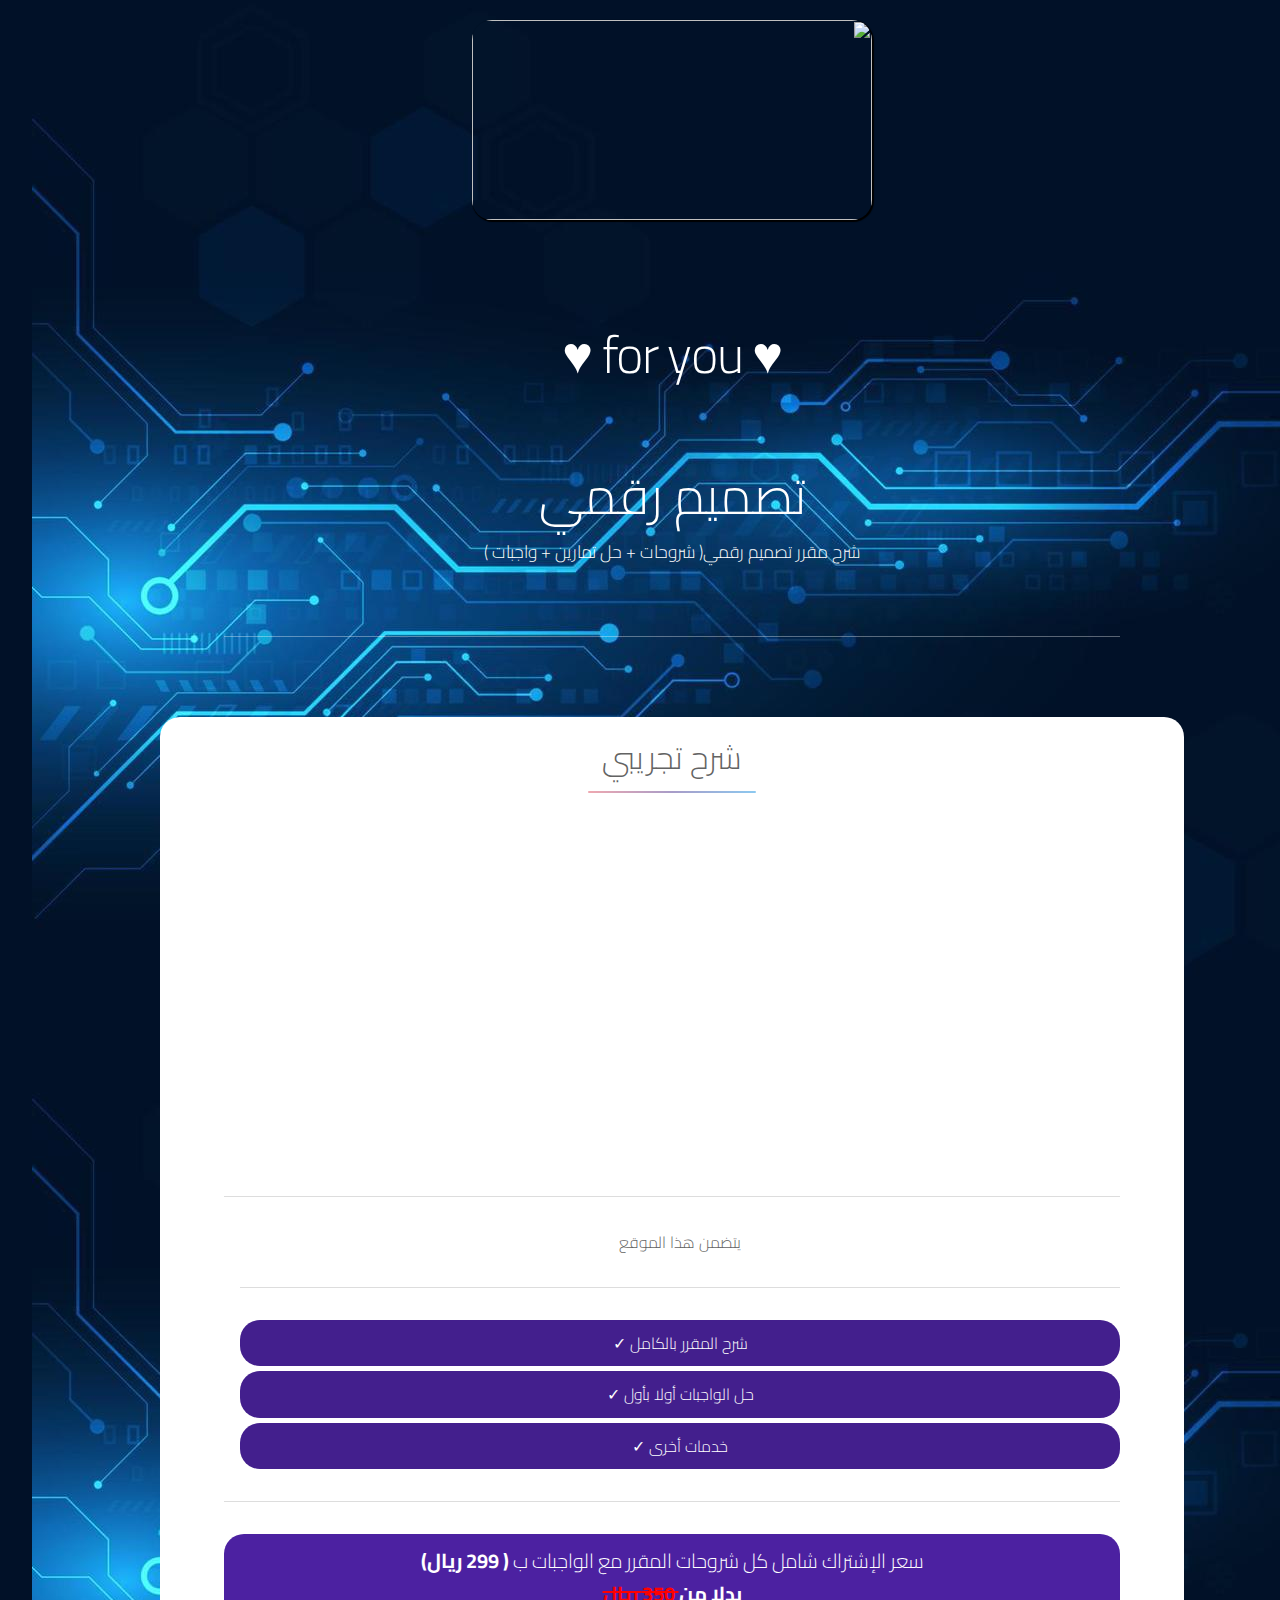
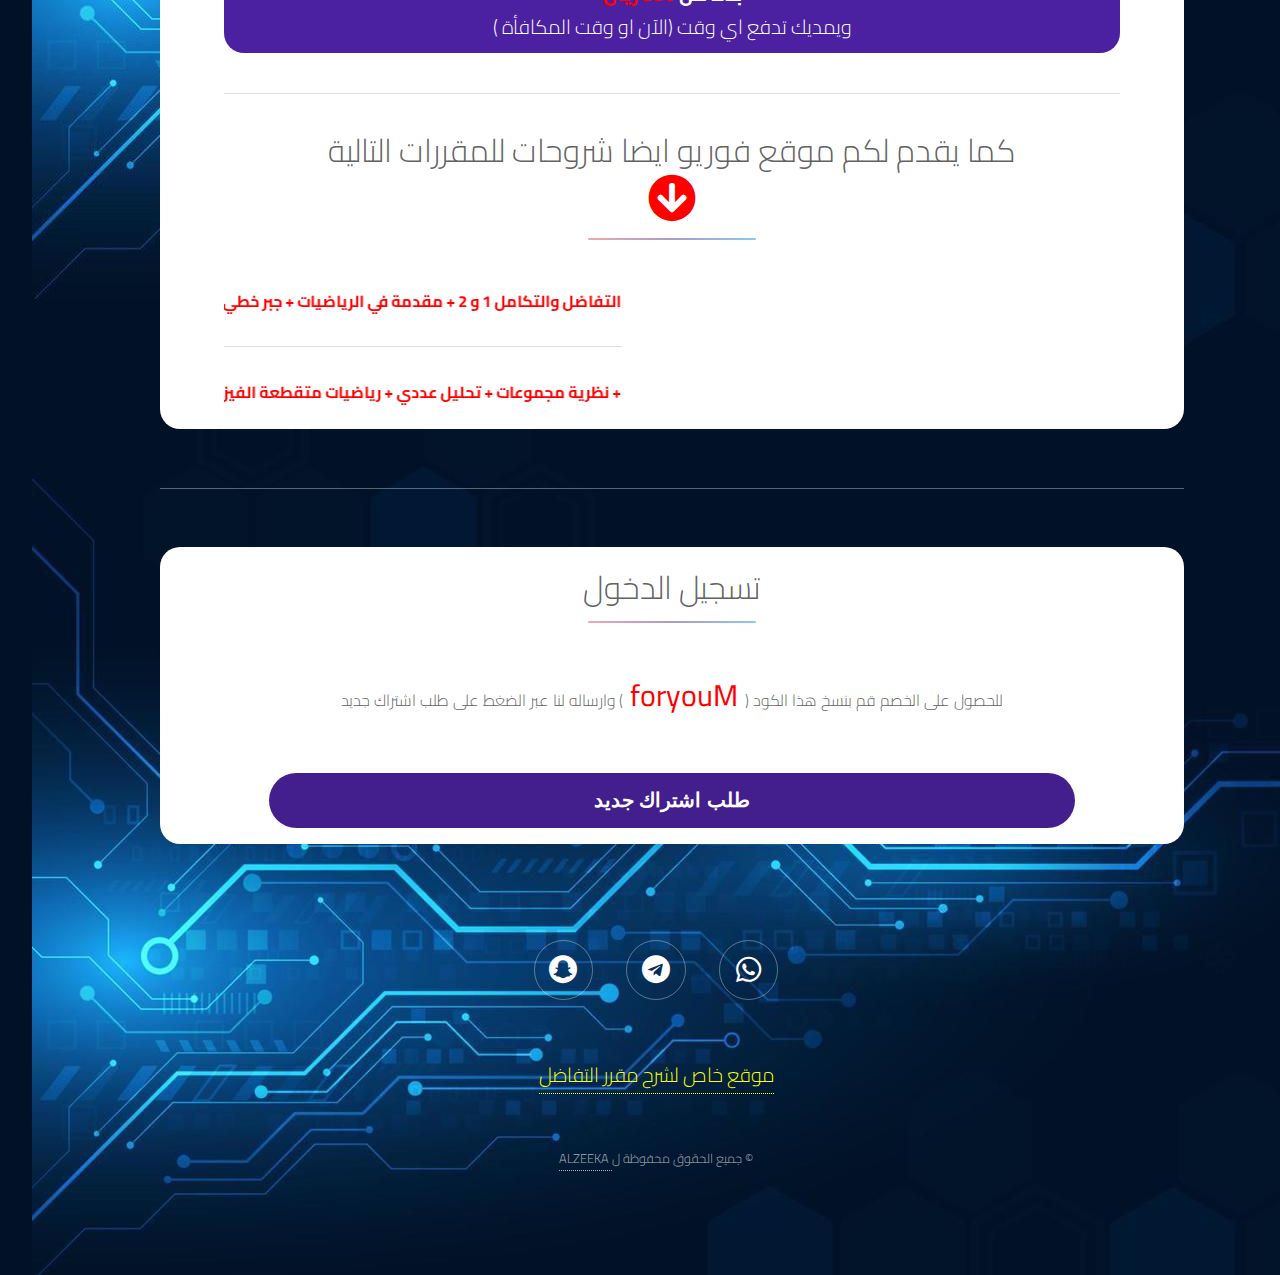
==== commit 962f148f: "Update index.html" ====
--- a/index.html
+++ b/index.html
@@ -237,8 +237,8 @@
 <footer id="footer">
 <ul class="icons copyright">
 <li><a href="https://wa.me/qr/23PJHZ6DTHWRP1" class="icon brands fa-whatsapp alt"><span class="label">whatsapp</span></a></li>
-<li><a href="https://instagram.com/itsmaz1n" class="icon brands fa-telegram alt"><span class="label">Instagram</span></a></li>
-<li><a href="https://snapchat.com/add/itsMaz1n" class="icon brands fa-snapchat alt"><span class="label">Snapchat</span></a></li>
+<li><a href="https://t.me/Alzeeka_321" class="icon brands fa-telegram alt"><span class="label">Instagram</span></a></li>
+<li><a href="https://www.snapchat.com/add/zizo_alzeeka?share_id=nwGPR_adGK4&locale=en-US" class="icon brands fa-snapchat alt"><span class="label">Snapchat</span></a></li>
 </ul><br>
 	<li class="copyright"><a href="math/index.html"  style="font-size:20px;color:yellow;margin: auto;" >موقع خاص لشرح مقرر التفاضل</a></li>
 
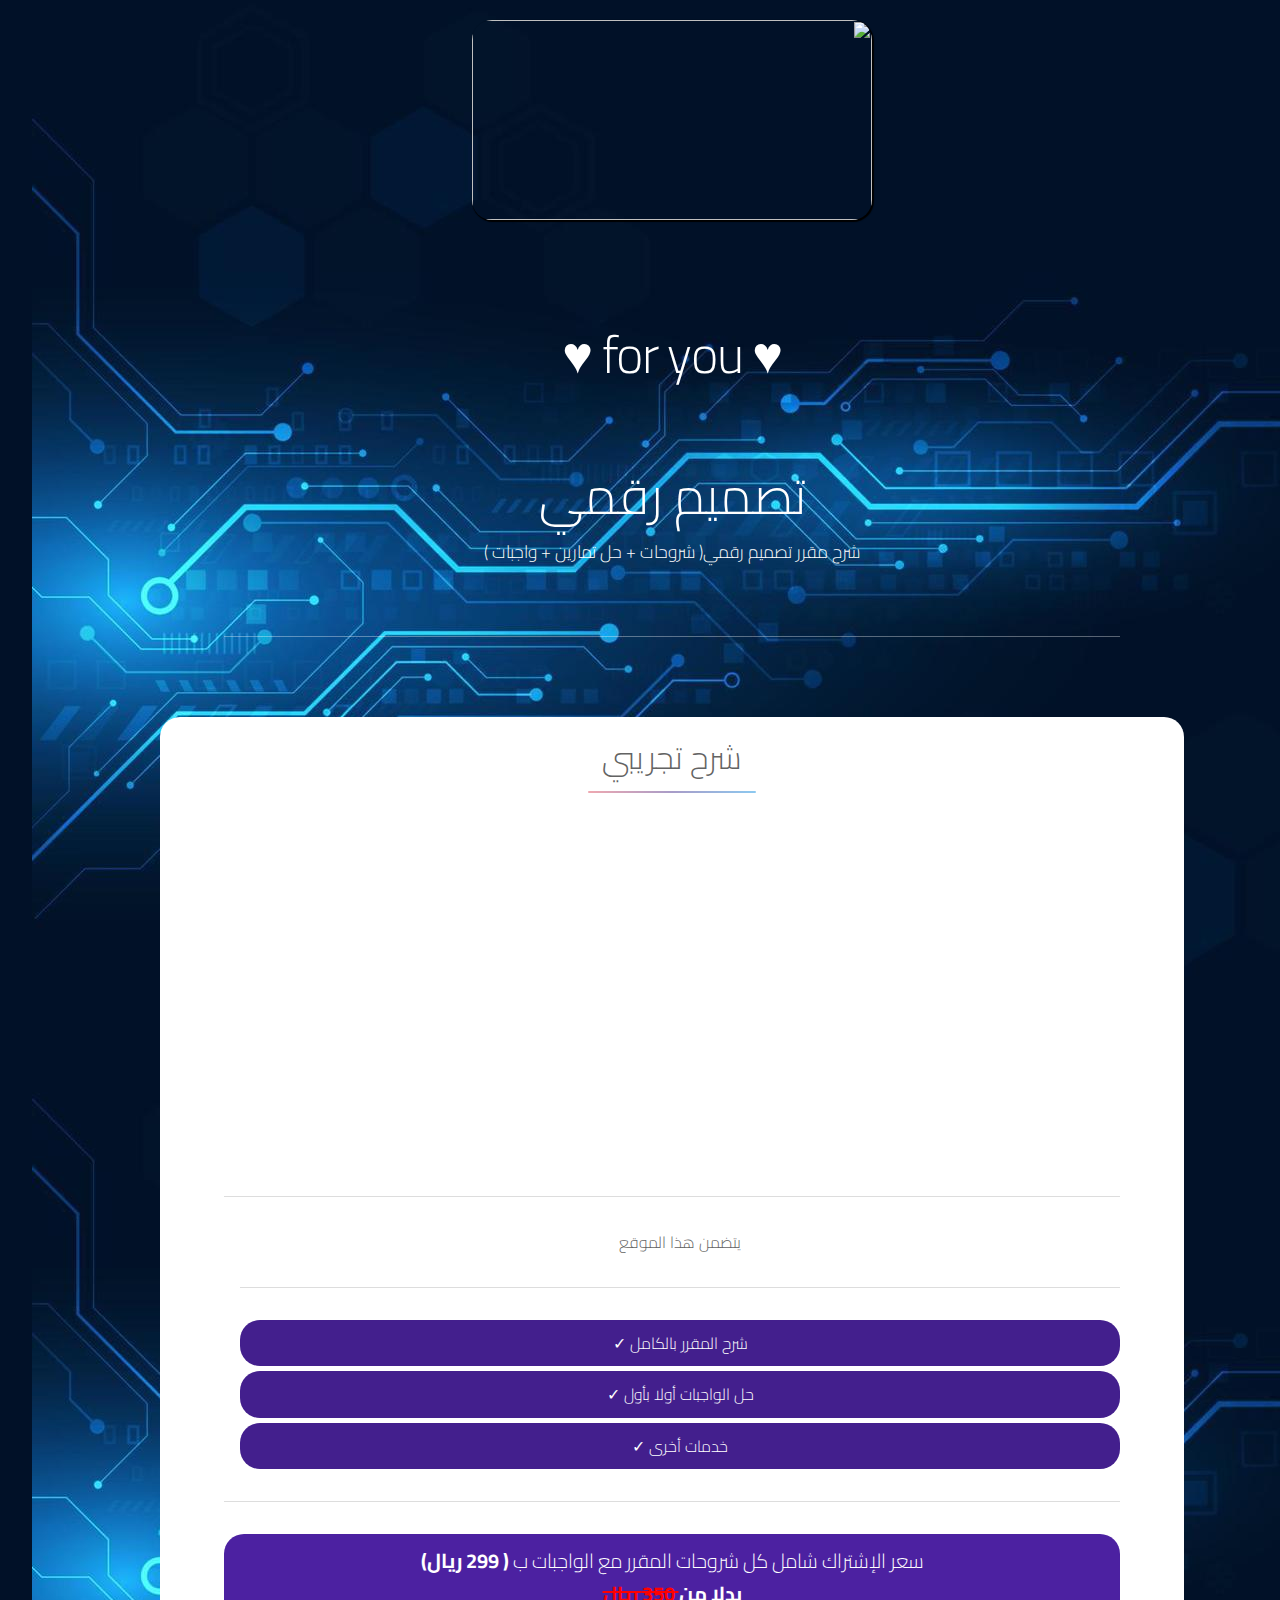
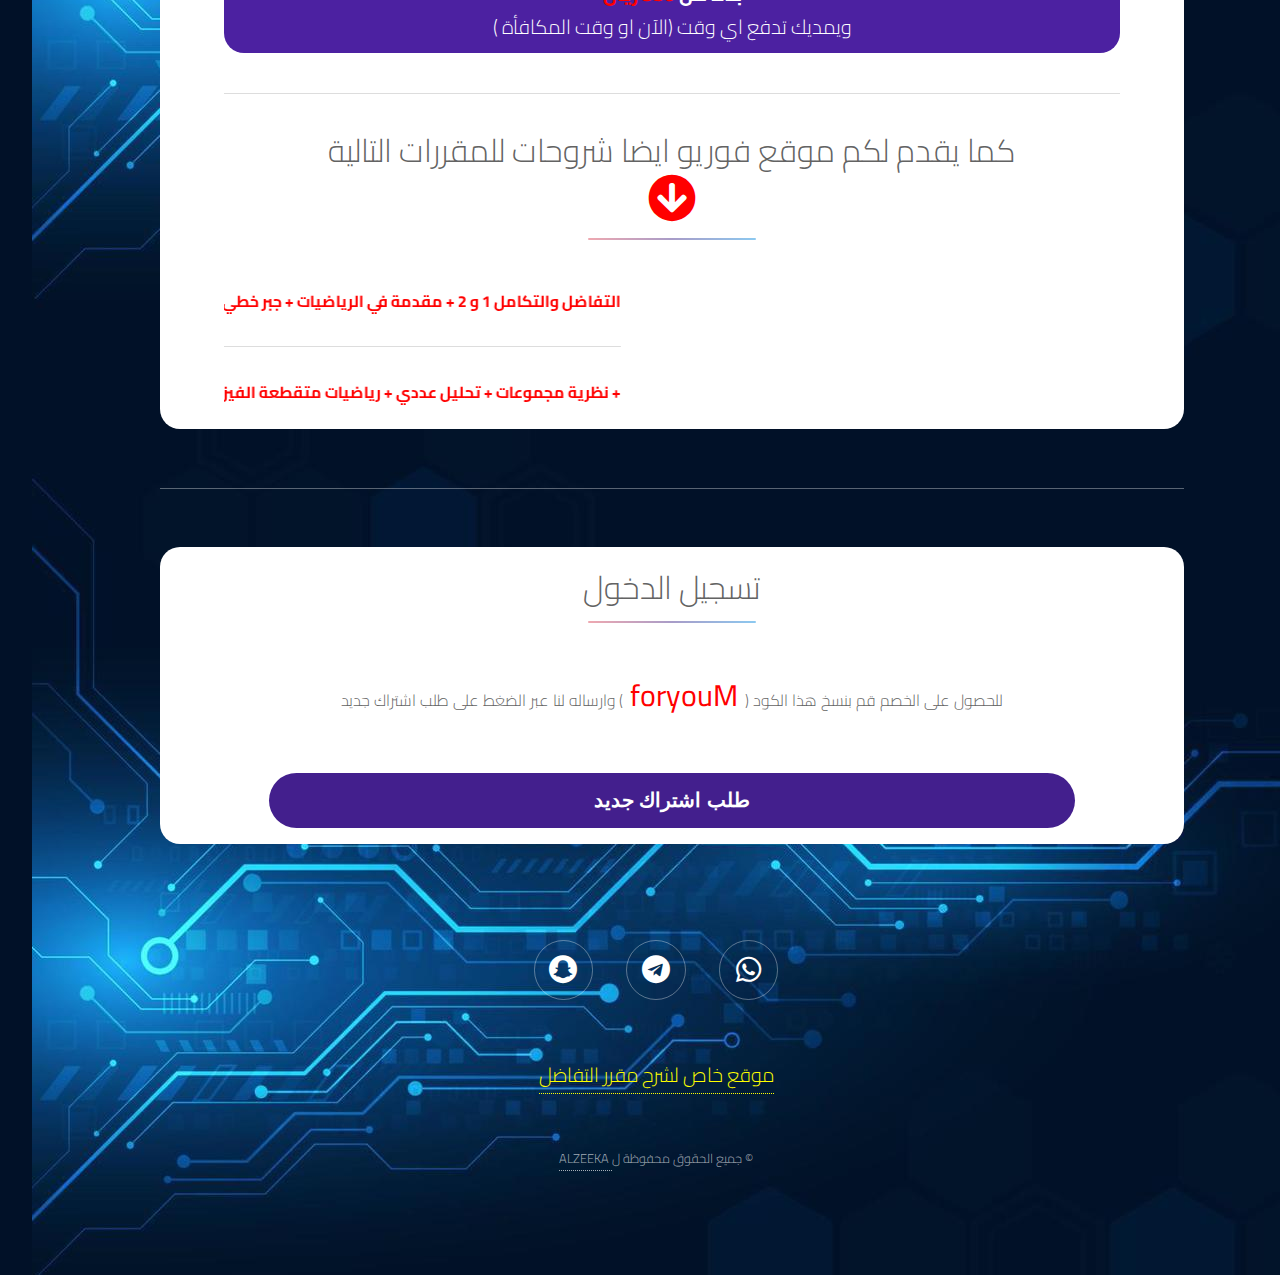
==== commit 2b911222: "Update index.html" ====
--- a/index.html
+++ b/index.html
@@ -108,7 +108,7 @@
 
 .card.open{
     opacity: 1;
-    top: 280%;
+    top: 100%;
     transition-property: top;
   transition-duration: 0.5s;
   transition-delay: 0.5s;
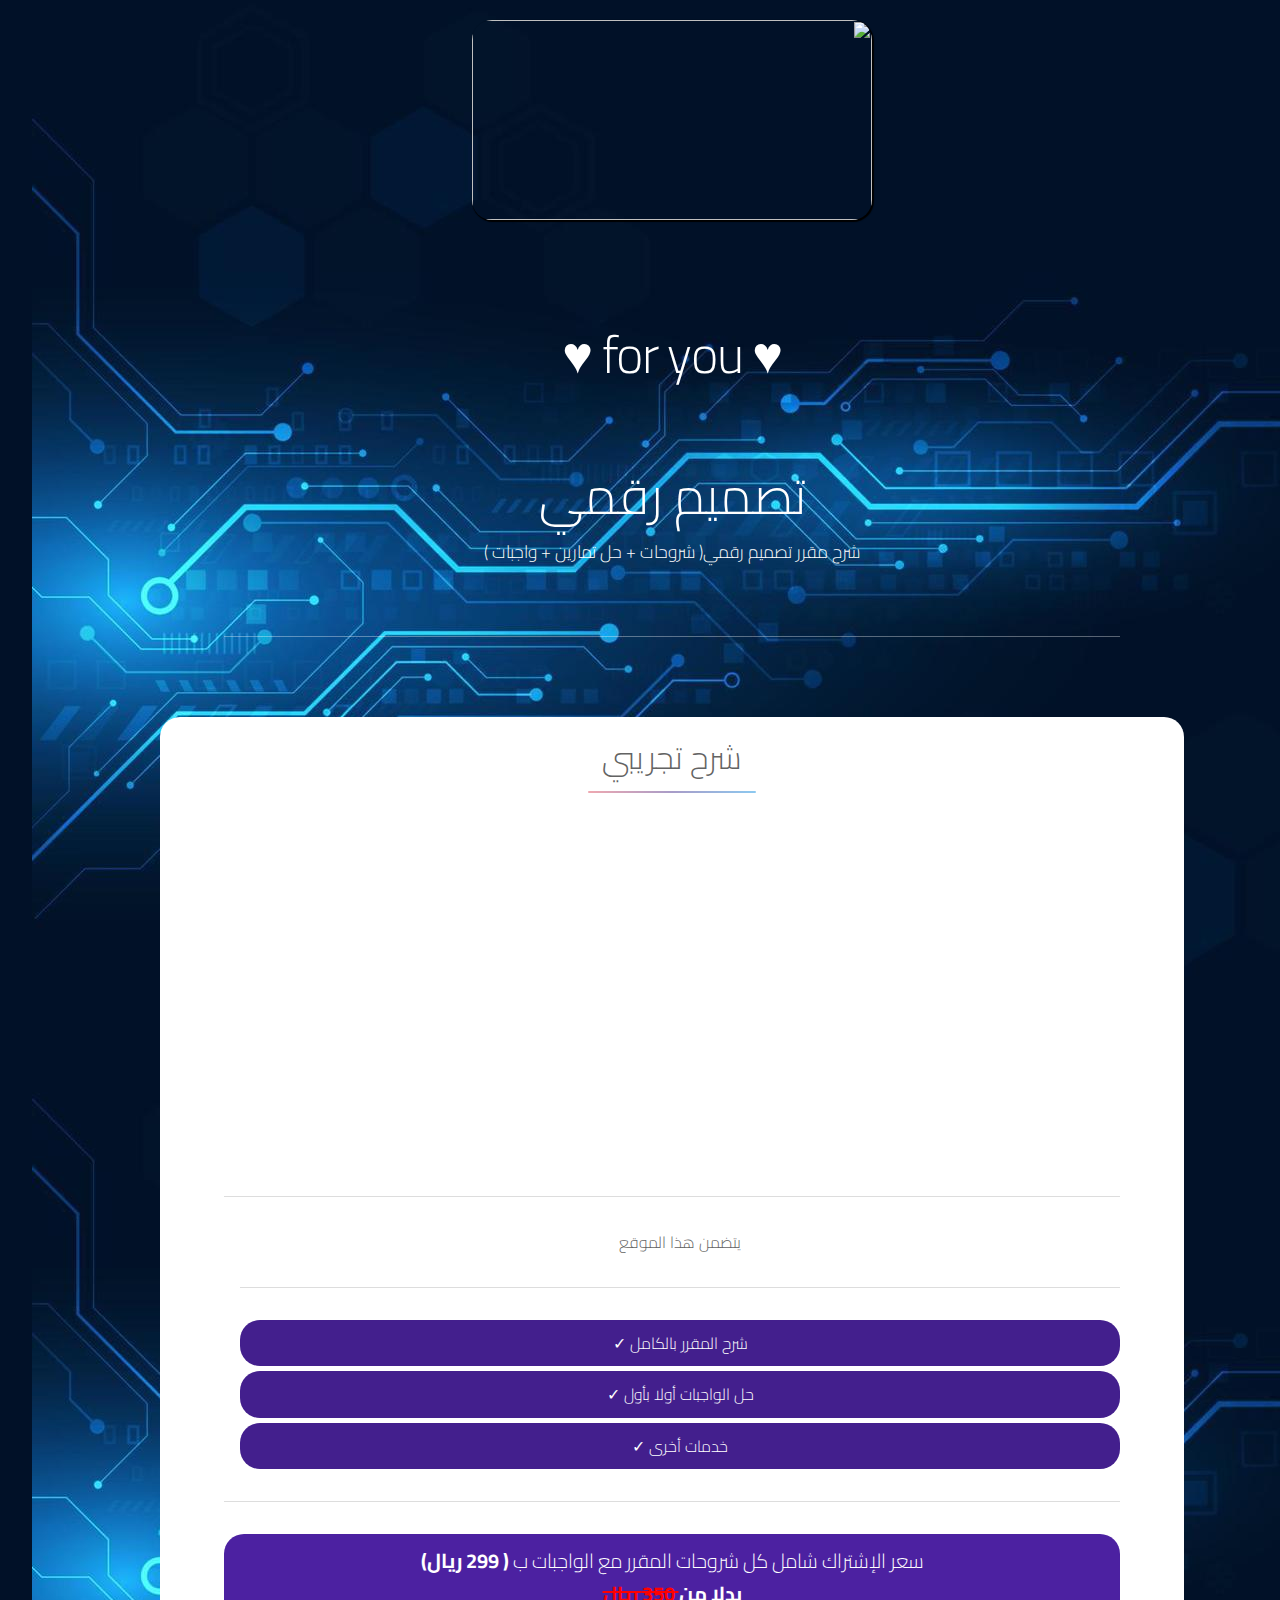
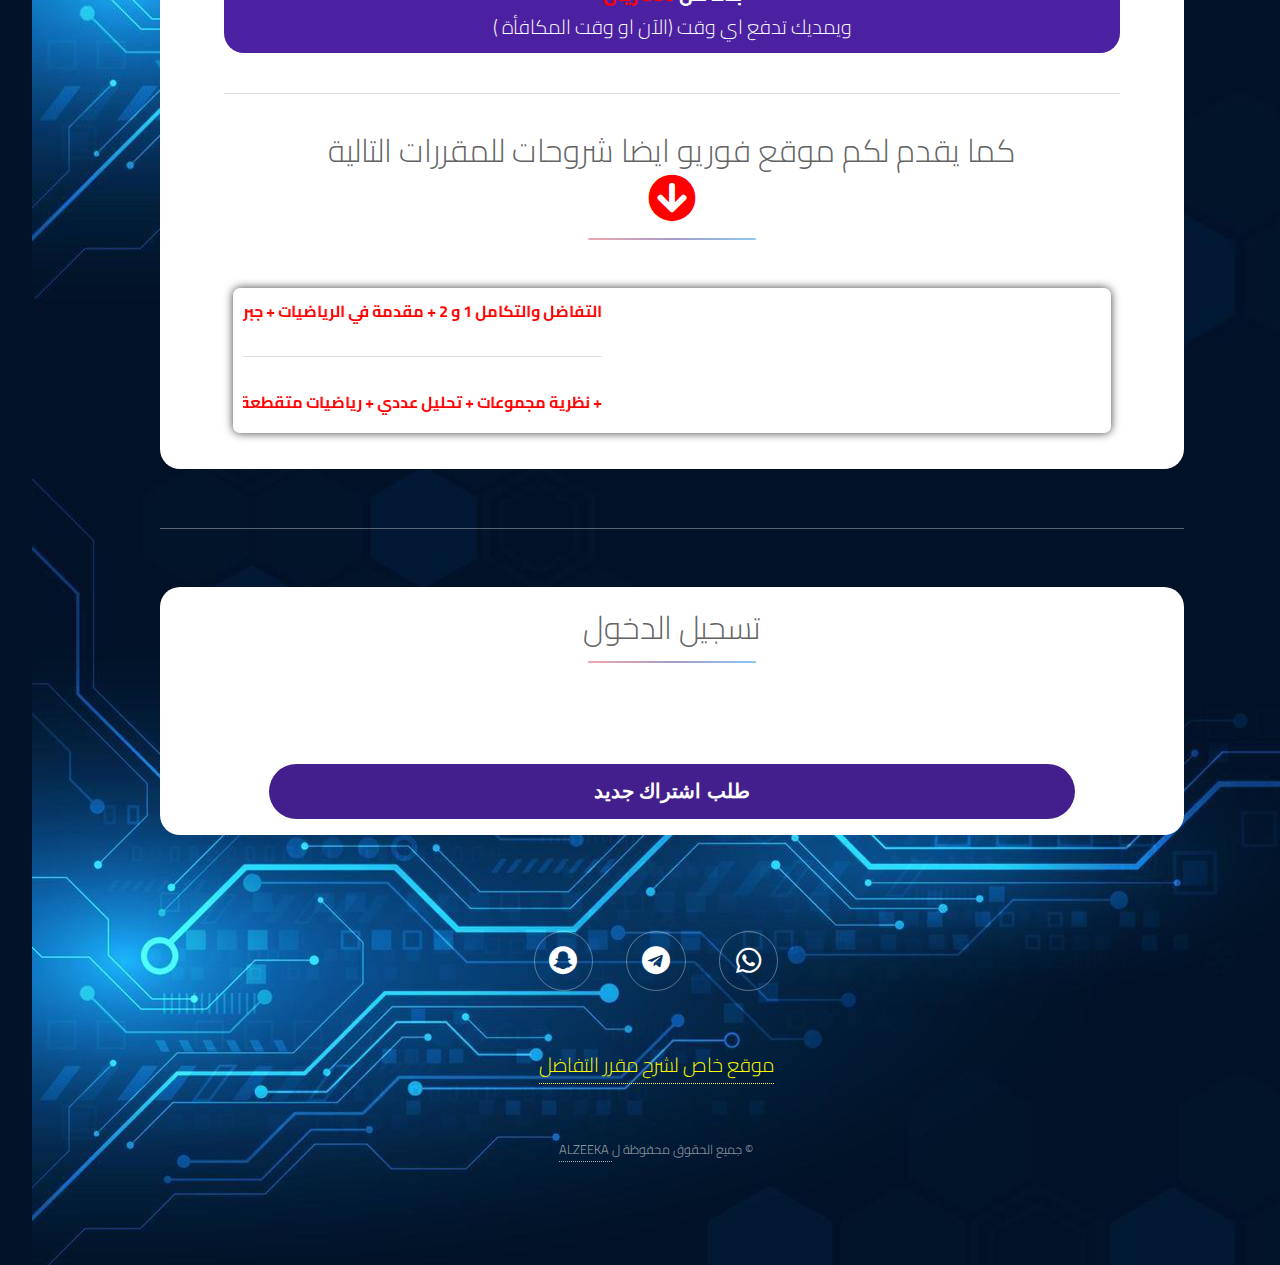
==== commit f8817375: "Update index.html" ====
--- a/index.html
+++ b/index.html
@@ -25,6 +25,28 @@
 <noscript><link rel="stylesheet" href="assets/css/noscript.css" /></noscript>
 <script src="assets/js/sweetalert2.all.min.js"></script>
 <style>
+			   .logo4 {
+text-align: center;
+margin: 20px auto;
+color:#000;
+background-color: #FFF; 
+padding: 10px;
+position: relative;
+border-radius: 7px;
+-webkit-border-radius: 7px;
+-moz-border-radius: 7px;
+font-size: 1rem !important;
+font-weight: bold;
+-webkit-box-shadow: 0px 0px 10px 0px rgba(0,0,0,0.75);
+-moz-box-shadow: 0px 0px 10px 0px rgba(0,0,0,0.75);
+box-shadow: 0px 0px 10px 0px rgba(0,0,0,0.75);
+}
+
+.logo4 {width: 98%;
+}
+
+
+
 			.swal2-styled {
 				margin: .3125em;
     			padding: 0em 77px;
@@ -120,15 +142,15 @@
     
 }
 .card img{
-    width: 100px;
-    height: 100px;
+    width: 300px;
+    height: 300px;
     border-radius: 20px;
-    margin-top: -50px;
+    margin-top: -150px;
 
 }
 
 .card h2{
-    font-size: 22px;
+    font-size: 50px;
     font-weight: bold;
     margin-bottom: 5px;
 }
@@ -204,8 +226,7 @@
 <header class="major">
 <h2>تسجيل الدخول</h2>
 </header>
-<span  >للحصول على الخصم قم بنسخ هذا الكود (<strong style="color:
-red;font-size: 30px;"> foryouM </strong>) وارساله لنا عبر الضغط على طلب اشتراك  جديد</span><br><br><br>
+<br><br>
 
 
 
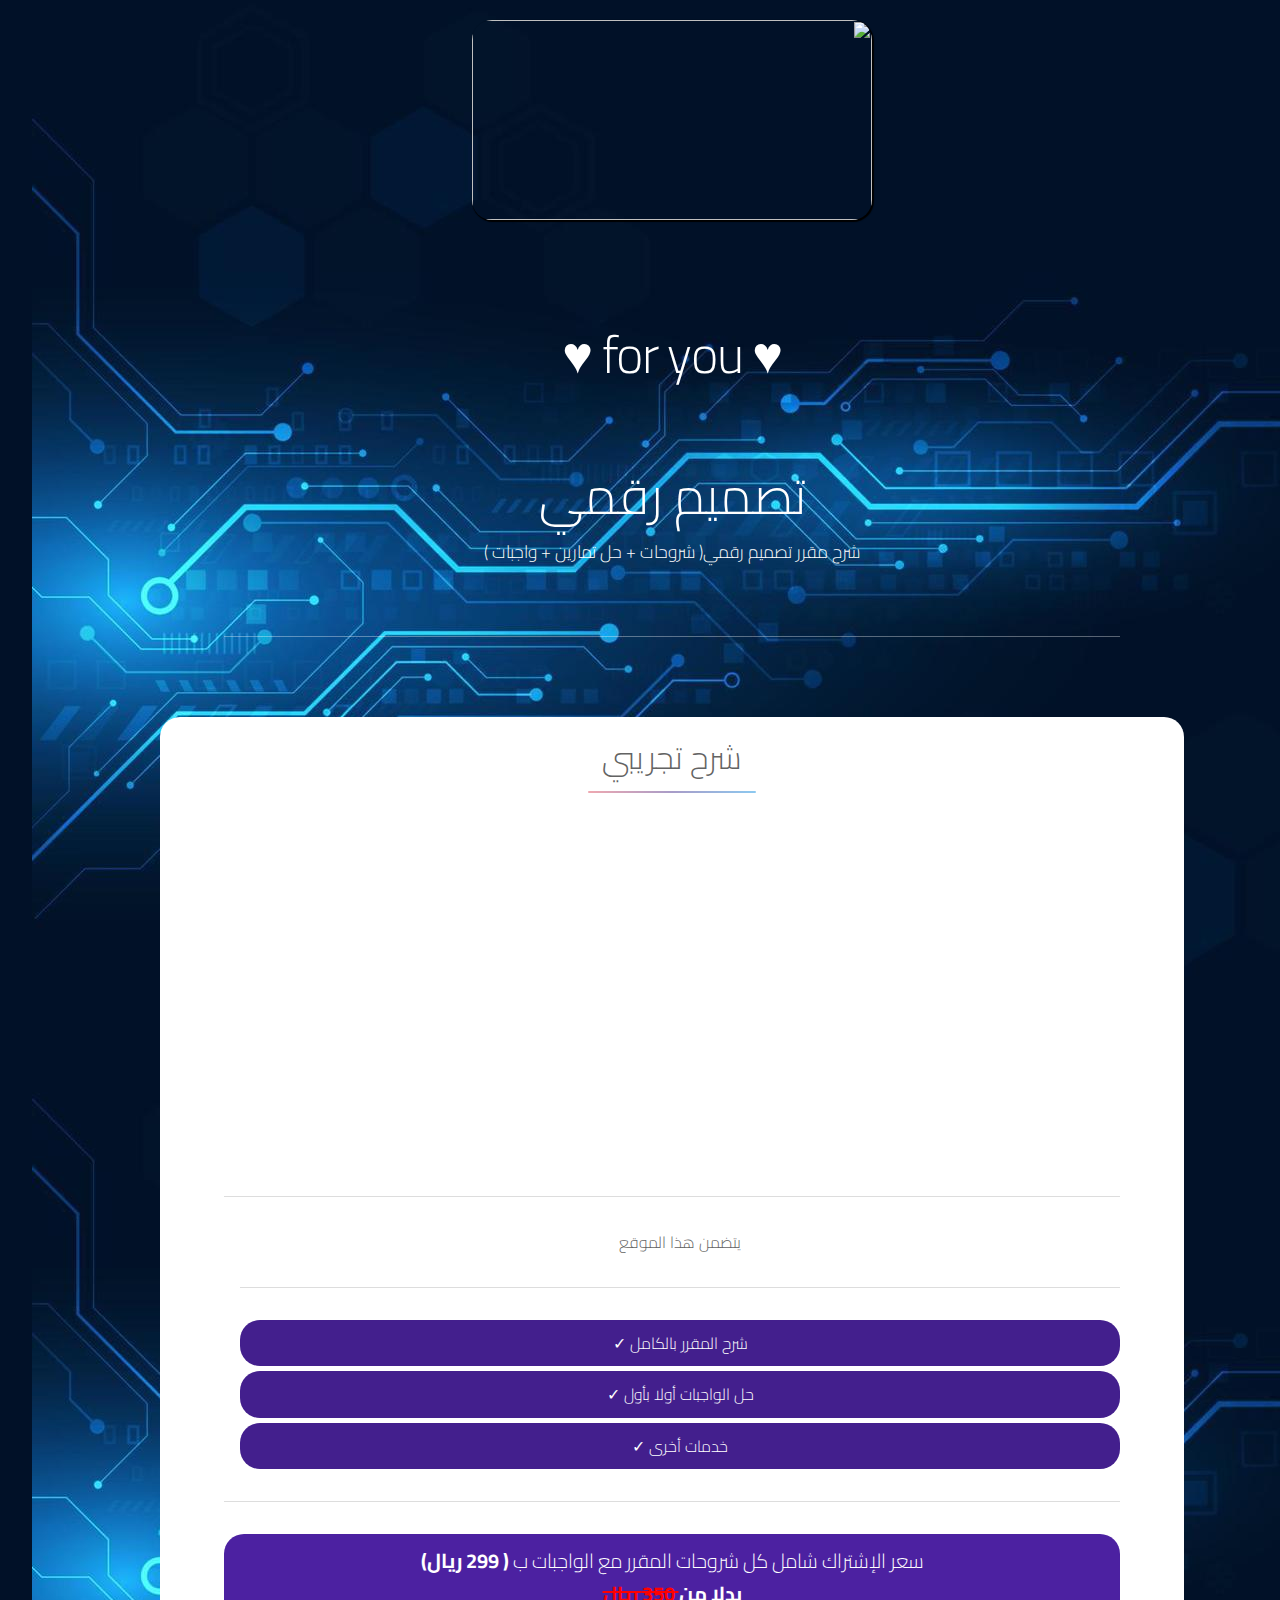
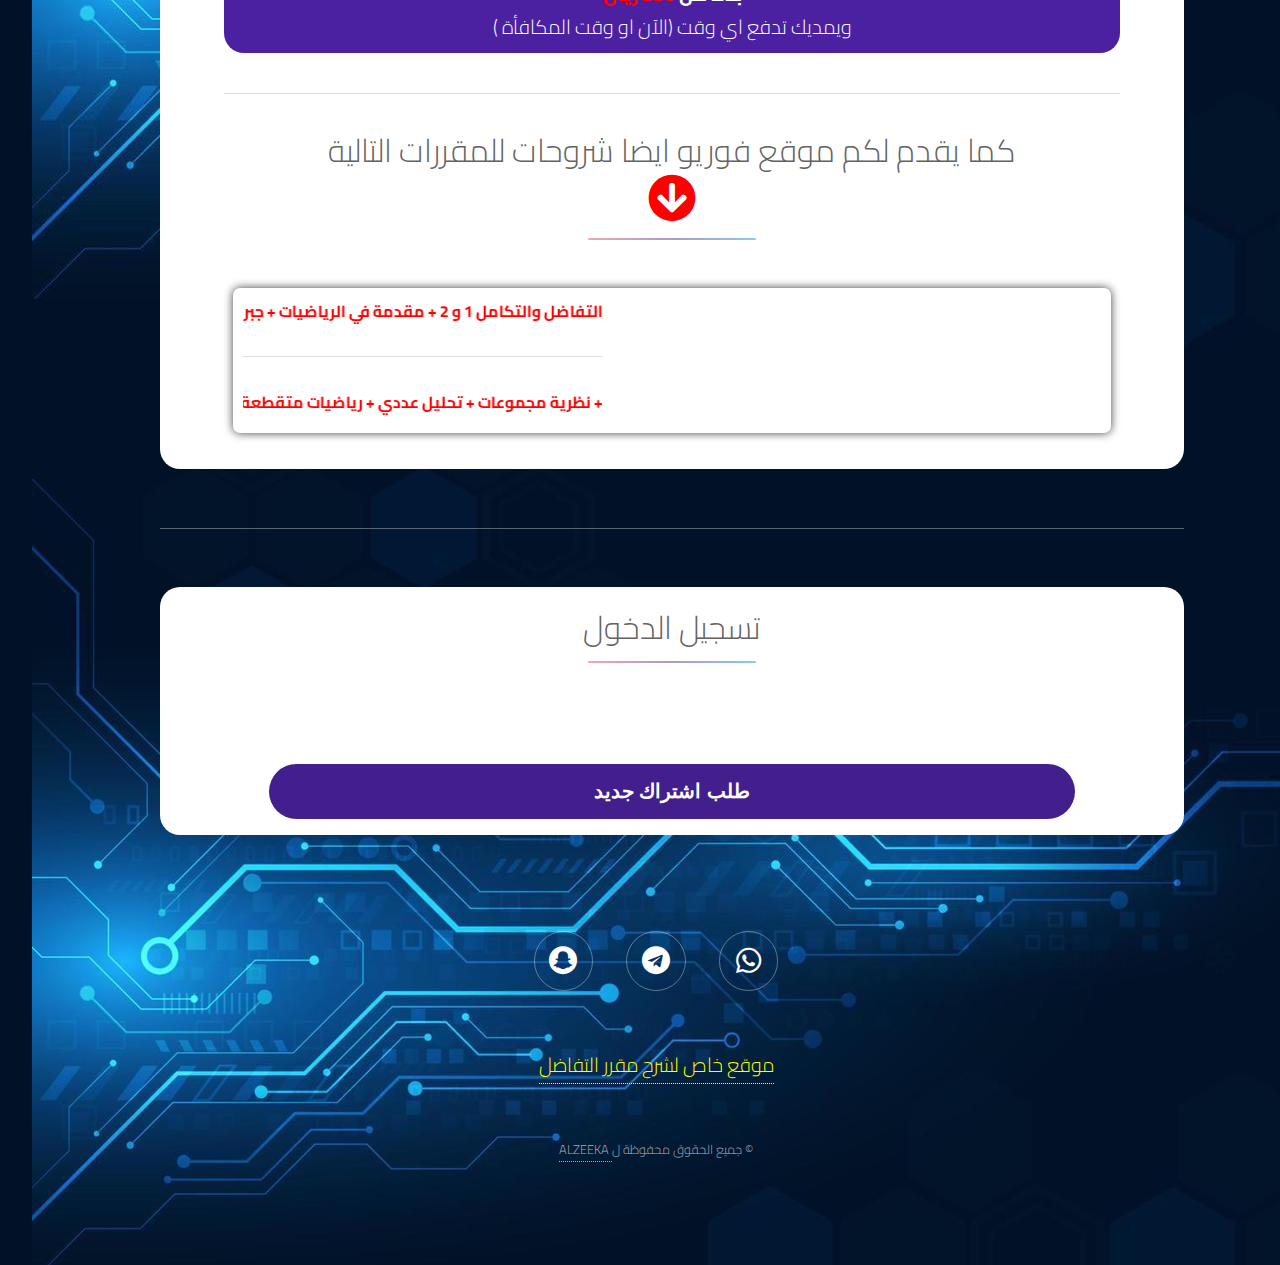
==== commit 7516f0c8: "Update index.html" ====
--- a/index.html
+++ b/index.html
@@ -241,8 +241,8 @@
 <div class="card" id="pup">
     <img src="https://icon-library.com/images/emoji-icon-png/emoji-icon-png-1.jpg" alt="">
     <h2>هلا والله</h2>
-    <p><span  >للحصول على الخصم قم بنسخ هذا الكود (<strong style="color:
-        red;font-size: 30px;"> Zforyou </strong>) وارساله لنا عبر الضغط على إشتراك   </span></p>
+    <p><span style="font-size: 50px;font-wight:bold;" >للحصول على الخصم قم بنسخ هذا الكود (<strong style="color:
+        red;font-size: 50px;"> Zforyou </strong>) وارساله لنا عبر الضغط على إشتراك   </span></p>
     <!--<button class="btn-close">إرسال </button>-->
     <a href="https://wa.me/qr/23PJHZ6DTHWRP1" style="display: block;margin: auto;width: 90%;background: #431f8d;color: white;padding:10px;border-radius: 20px;font-weight: bold;">إشتراك</a><br>
     <button style="display: block;margin: auto;width: 90%;background: #431f8d;color: white;padding:10px;border-radius: 20px;font-weight: bold;text-align: center;" class="button primary fit "  onclick="hiad_pup()"> إالغاء  </button>
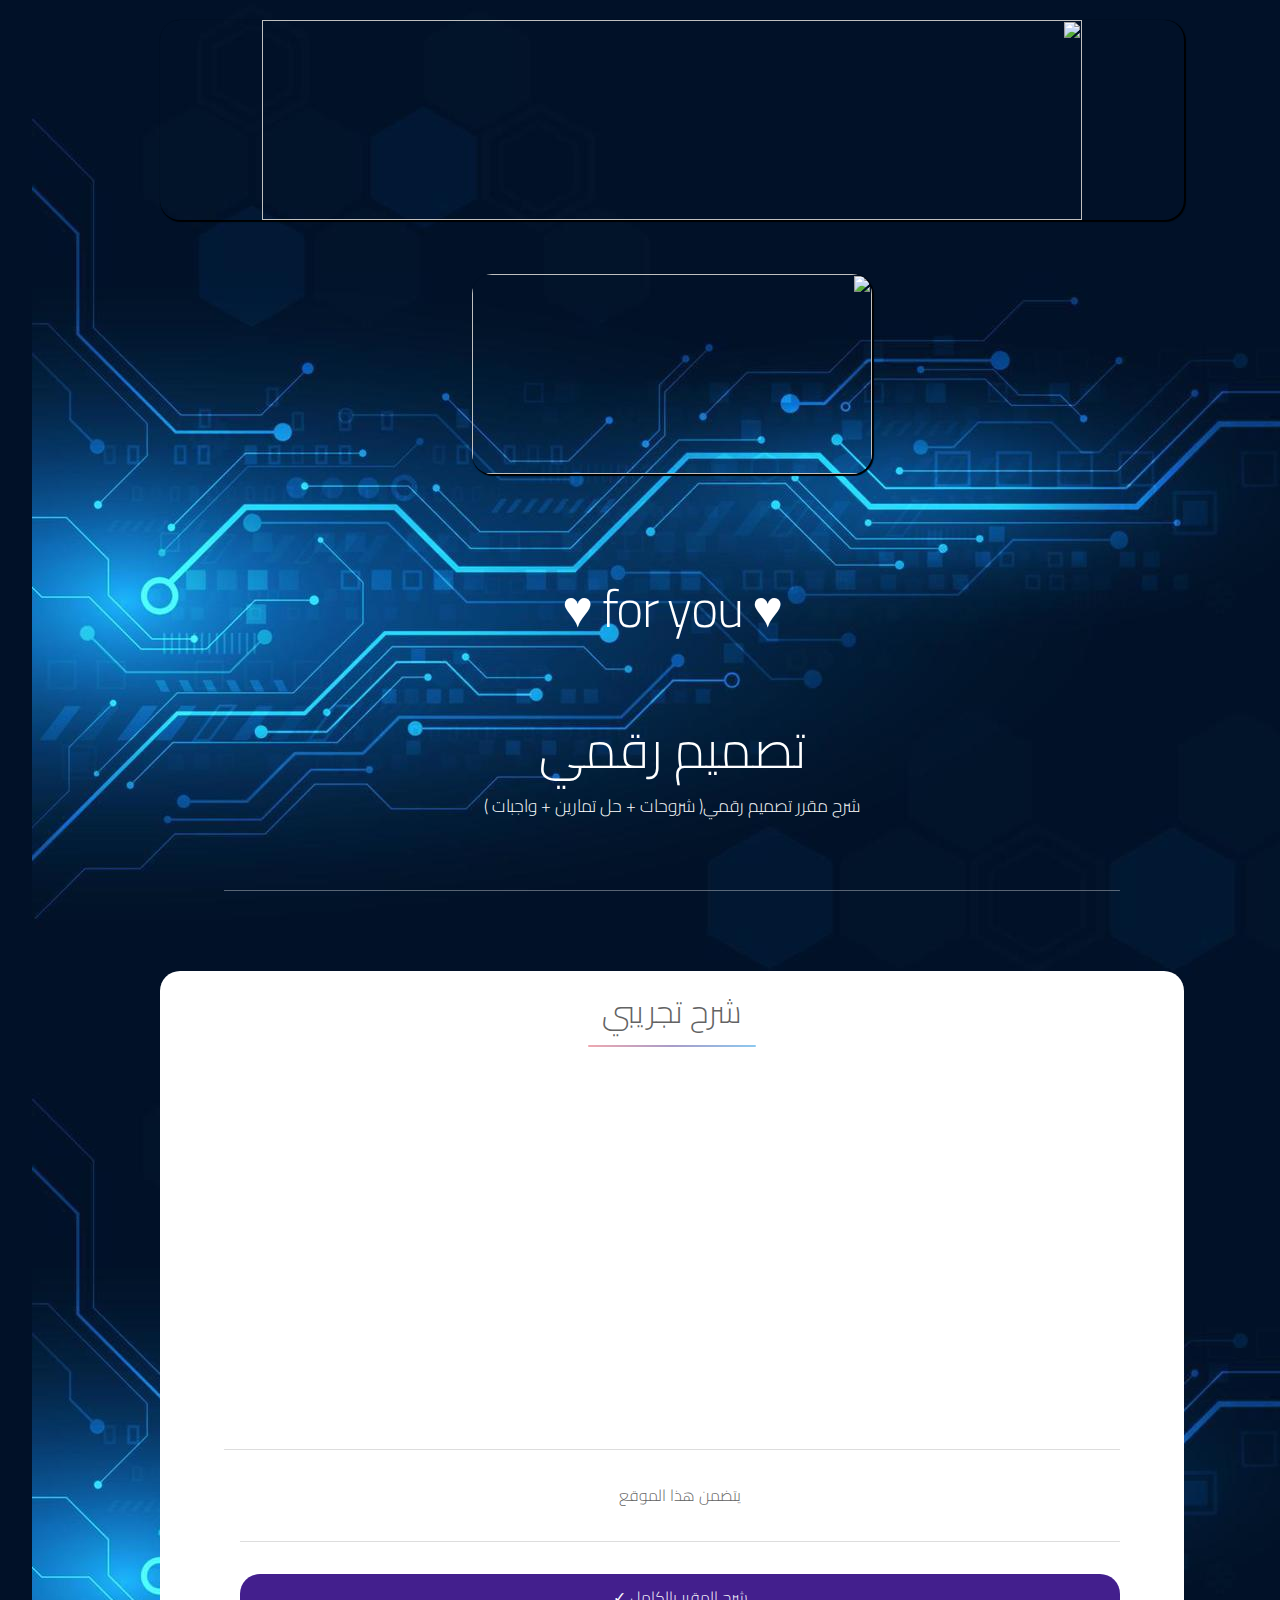
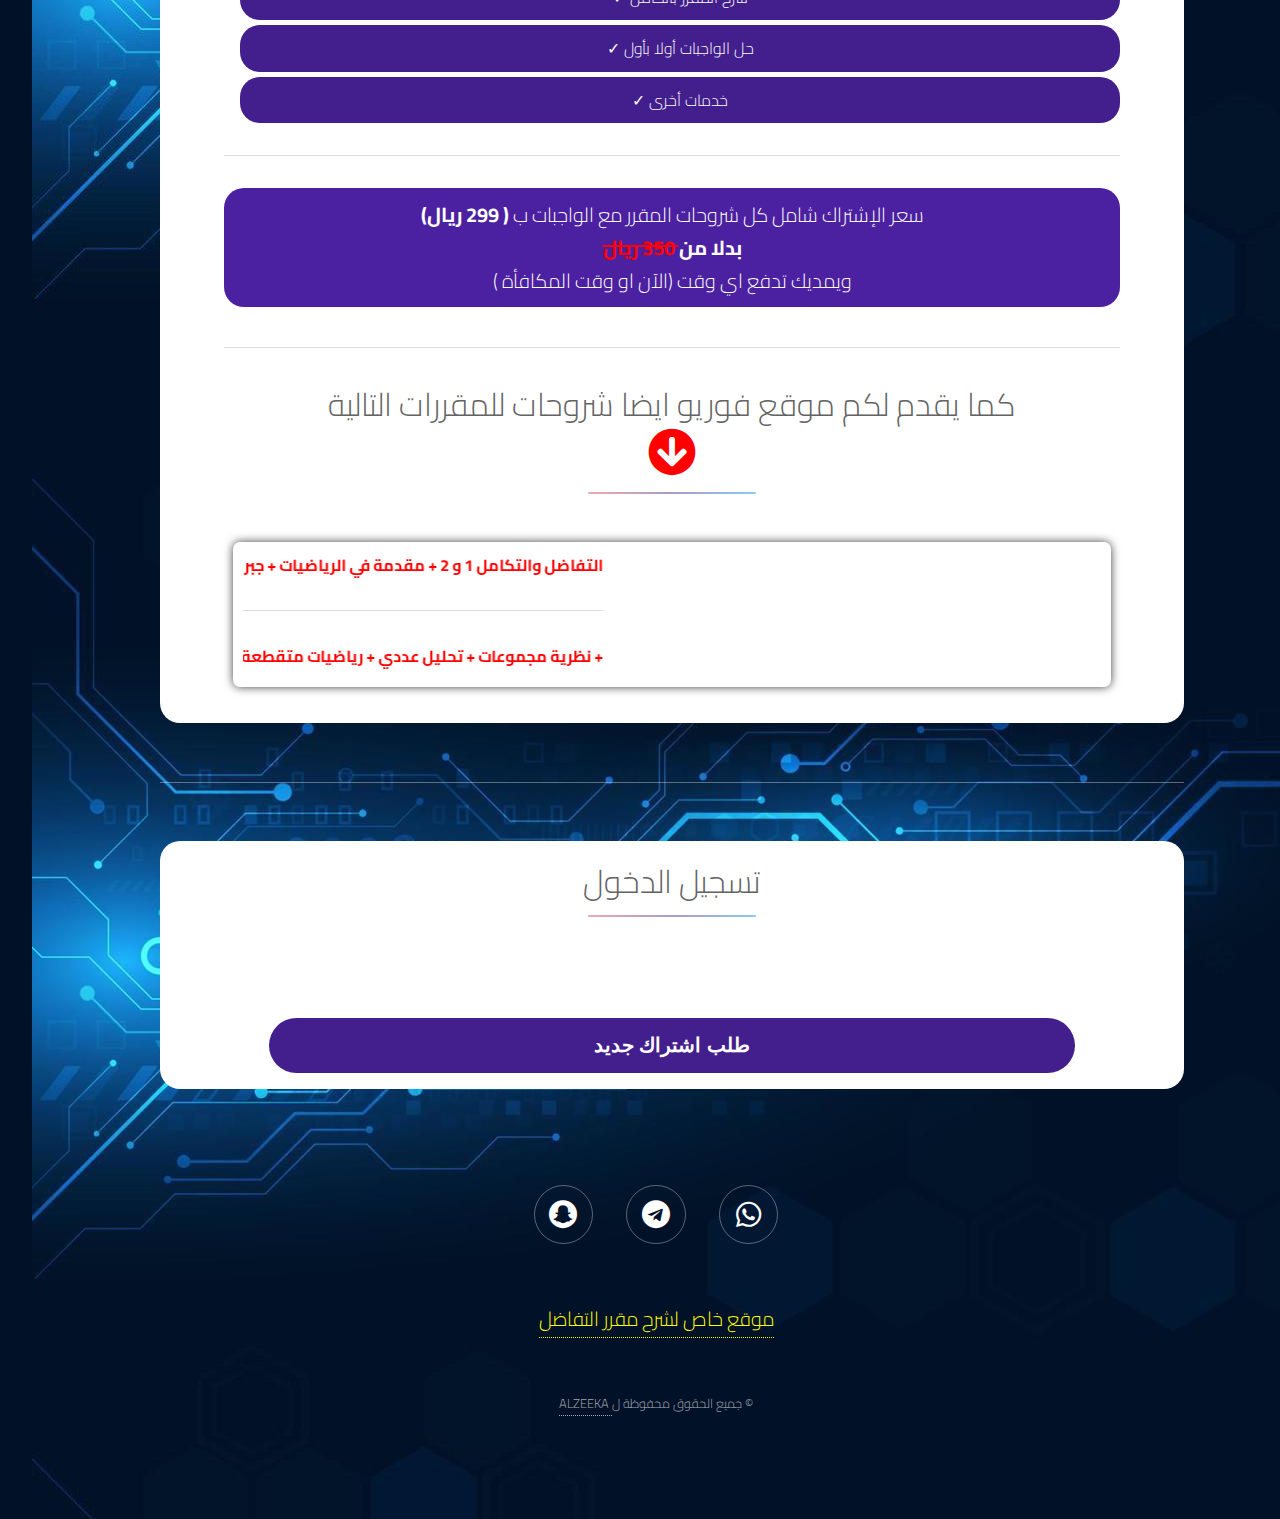
==== commit 61502cf8: "Update index.html" ====
--- a/index.html
+++ b/index.html
@@ -169,6 +169,8 @@
 		</style>
 </head>
 <body class="is-preload">
+	<div style="margin-top: 20px;text-align: center;"><img style="border-radius: 20px;height: 200px;width: 80%;border: 0px;box-shadow: 1px 1px 1px 1px black;" src="https://media.tenor.com/D3mFZALH9GAAAAAC/ramadan-karim-monthof-ramadan.gif" alt="">
+</div><br>
 <div style="text-align: center;margin-top: 20px;"><img style="border-radius: 20px;height: 200px;width: 400px;border: 0px;box-shadow: 1px 1px 1px 1px black;" src="https://getlogovector.com/wp-content/uploads/2019/08/kingdom-of-saudi-arabia-vision-2030-logo-vector.png" alt="">
 </div>
 <div id="wrapper">
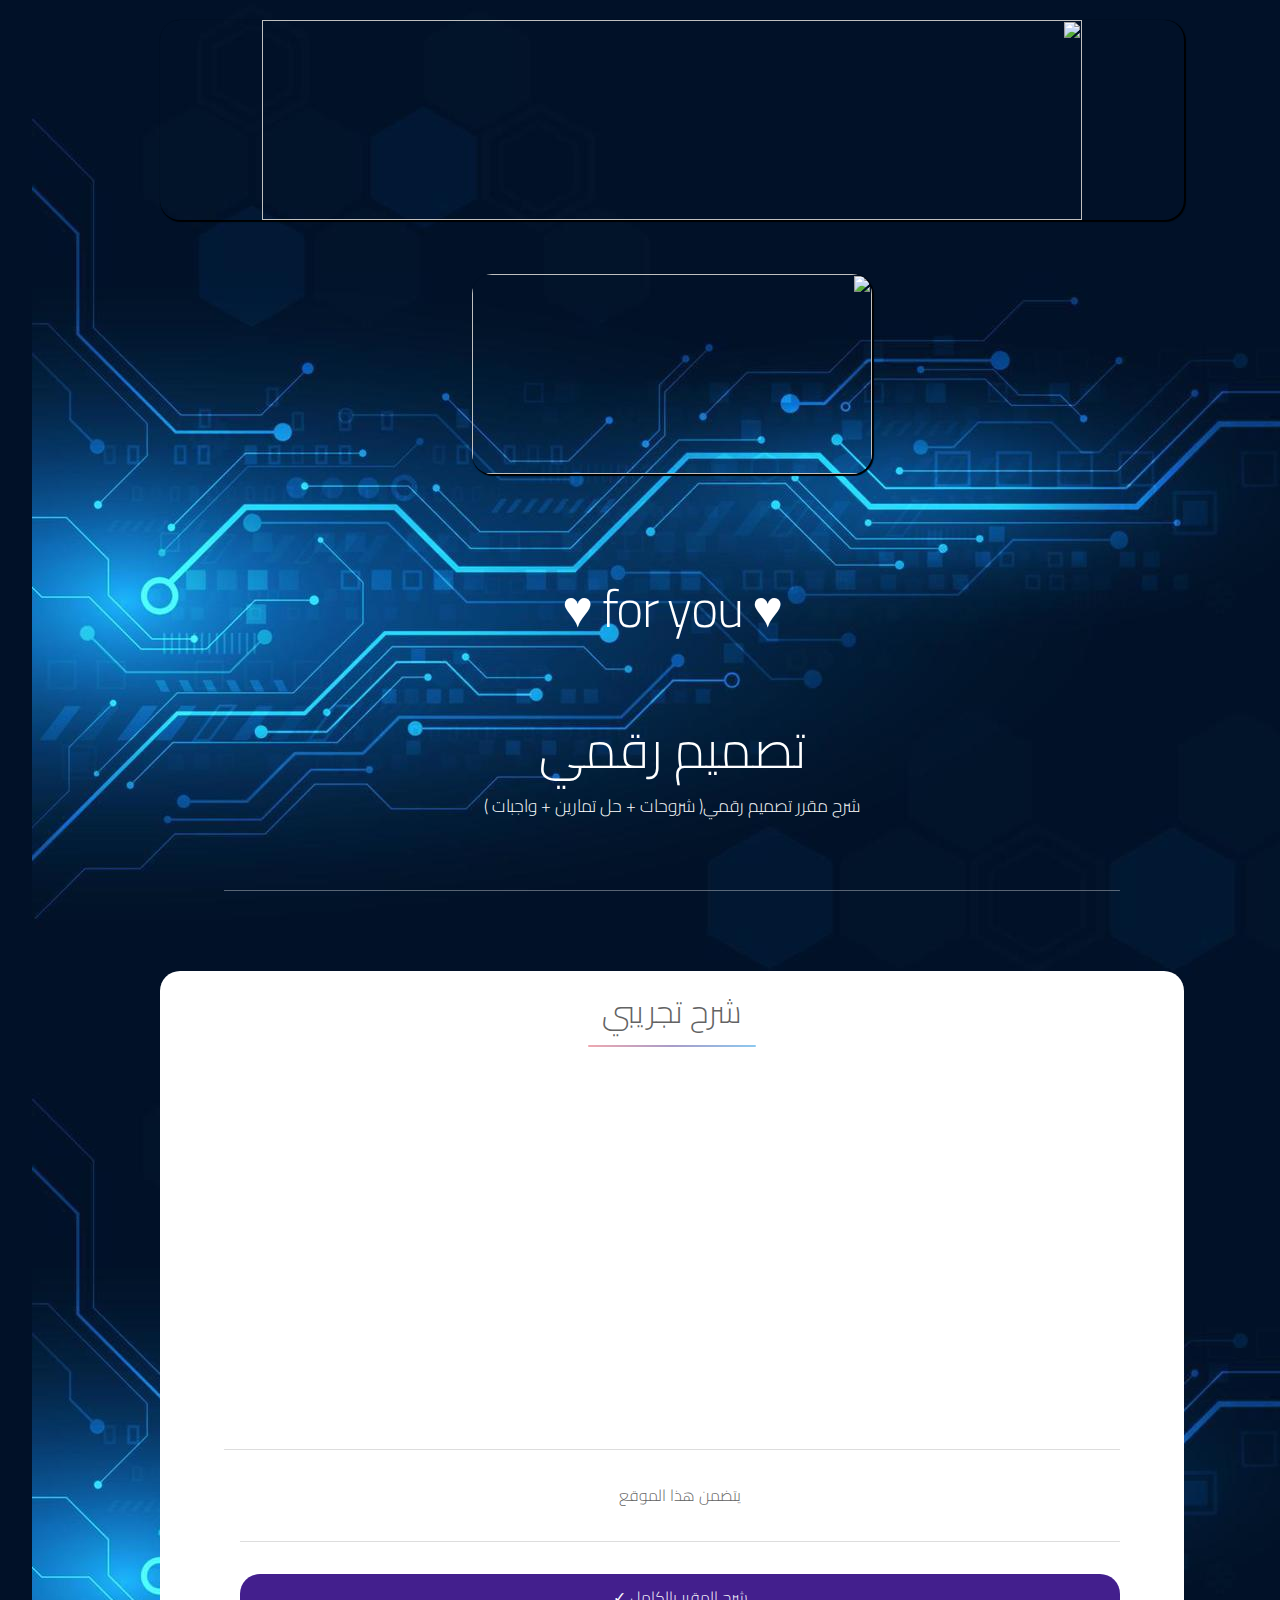
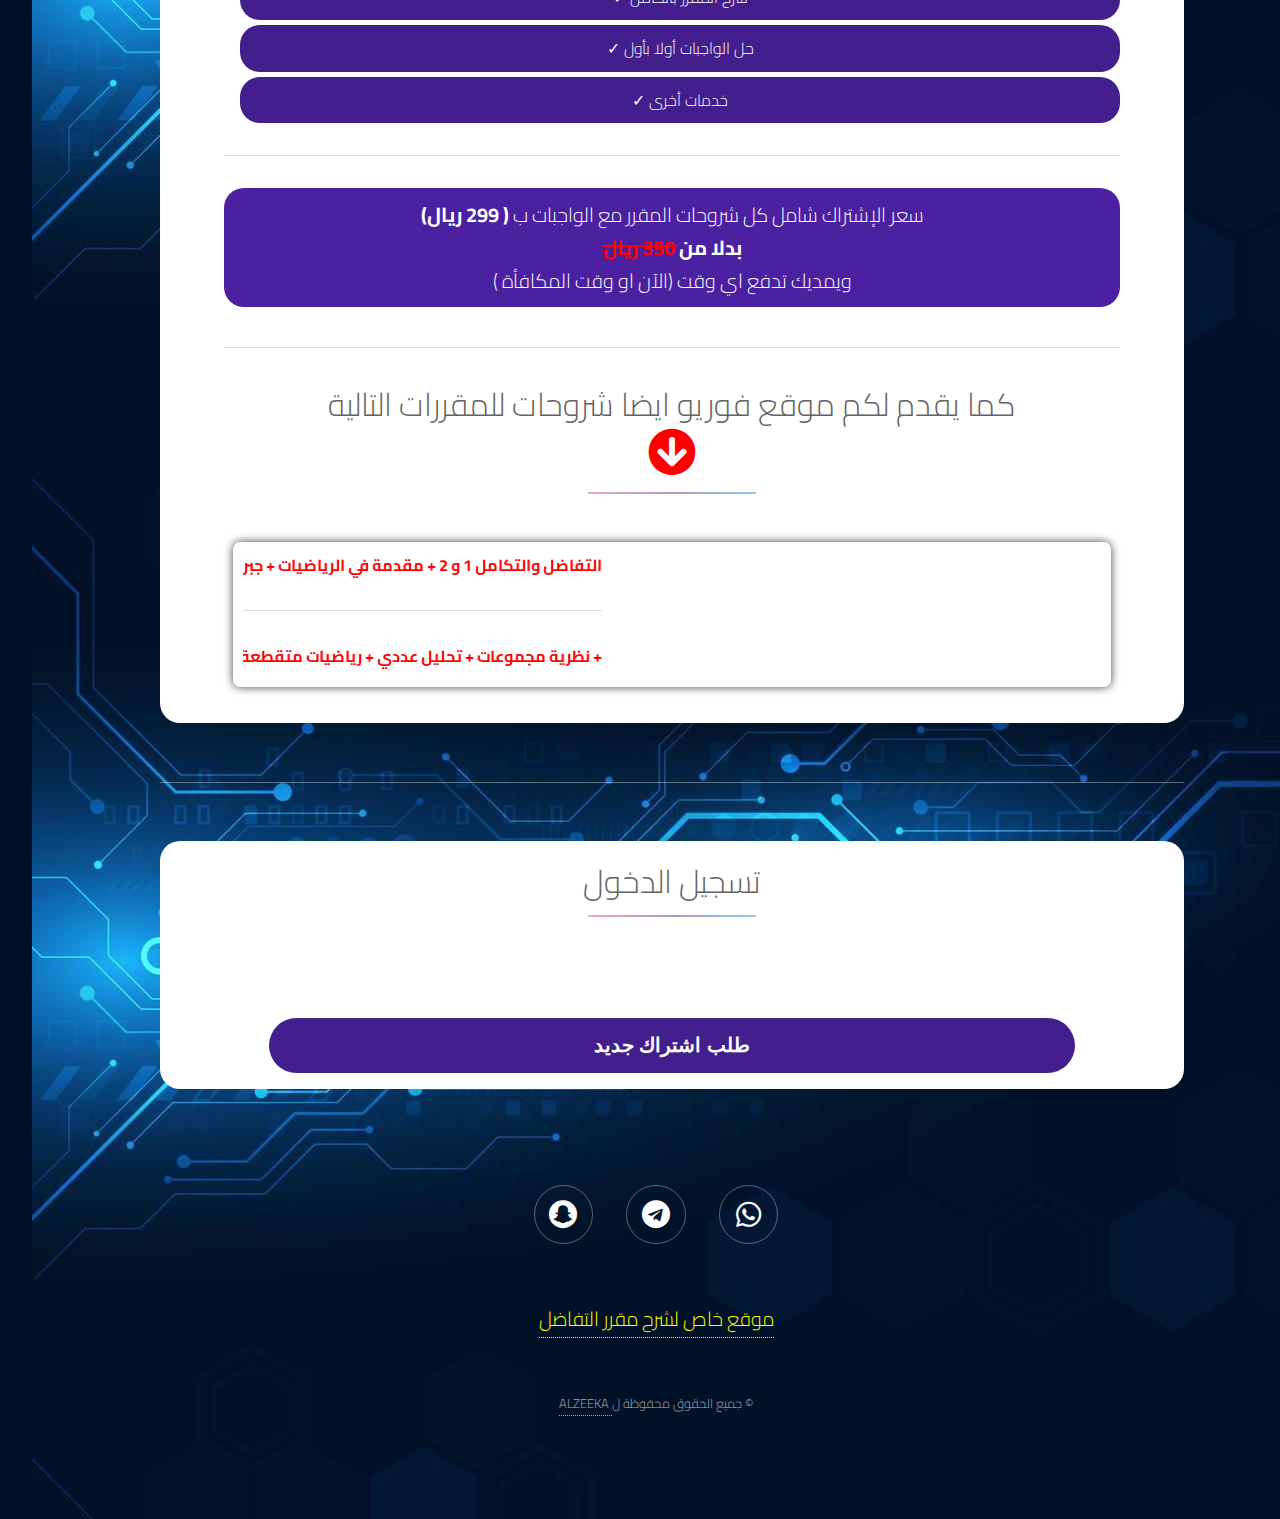
==== commit 0b5983a9: "Update index.html" ====
--- a/index.html
+++ b/index.html
@@ -246,9 +246,10 @@
     <p><span style="font-size: 50px;font-wight:bold;" >للحصول على الخصم قم بنسخ هذا الكود (<strong style="color:
         red;font-size: 50px;"> Zforyou </strong>) وارساله لنا عبر الضغط على إشتراك   </span></p>
     <!--<button class="btn-close">إرسال </button>-->
-    <a href="https://wa.me/qr/23PJHZ6DTHWRP1" style="display: block;margin: auto;width: 90%;background: #431f8d;color: white;padding:10px;border-radius: 20px;font-weight: bold;">إشتراك</a><br>
-    <button style="display: block;margin: auto;width: 90%;background: #431f8d;color: white;padding:10px;border-radius: 20px;font-weight: bold;text-align: center;" class="button primary fit "  onclick="hiad_pup()"> إالغاء  </button>
-</div>
+   <a  href="https://wa.me/qr/23PJHZ6DTHWRP1" style="display: block;margin: auto;width: 90%;background: #431f8d;color: white;padding:10px;border-radius: 20px;font-weight: bold;font-size: 30px;">إشتراك</a><br>
+    <button style="display: block;margin: auto;width: 90%;background: #431f8d;color: white;padding:10px;border-radius: 20px;font-weight: bold;text-align: center;font-size: 30px;" class="button primary fit "  onclick="hiad_pup()"> إالغاء  </button>
+
+	</div>
 </div>
 </div>
 
